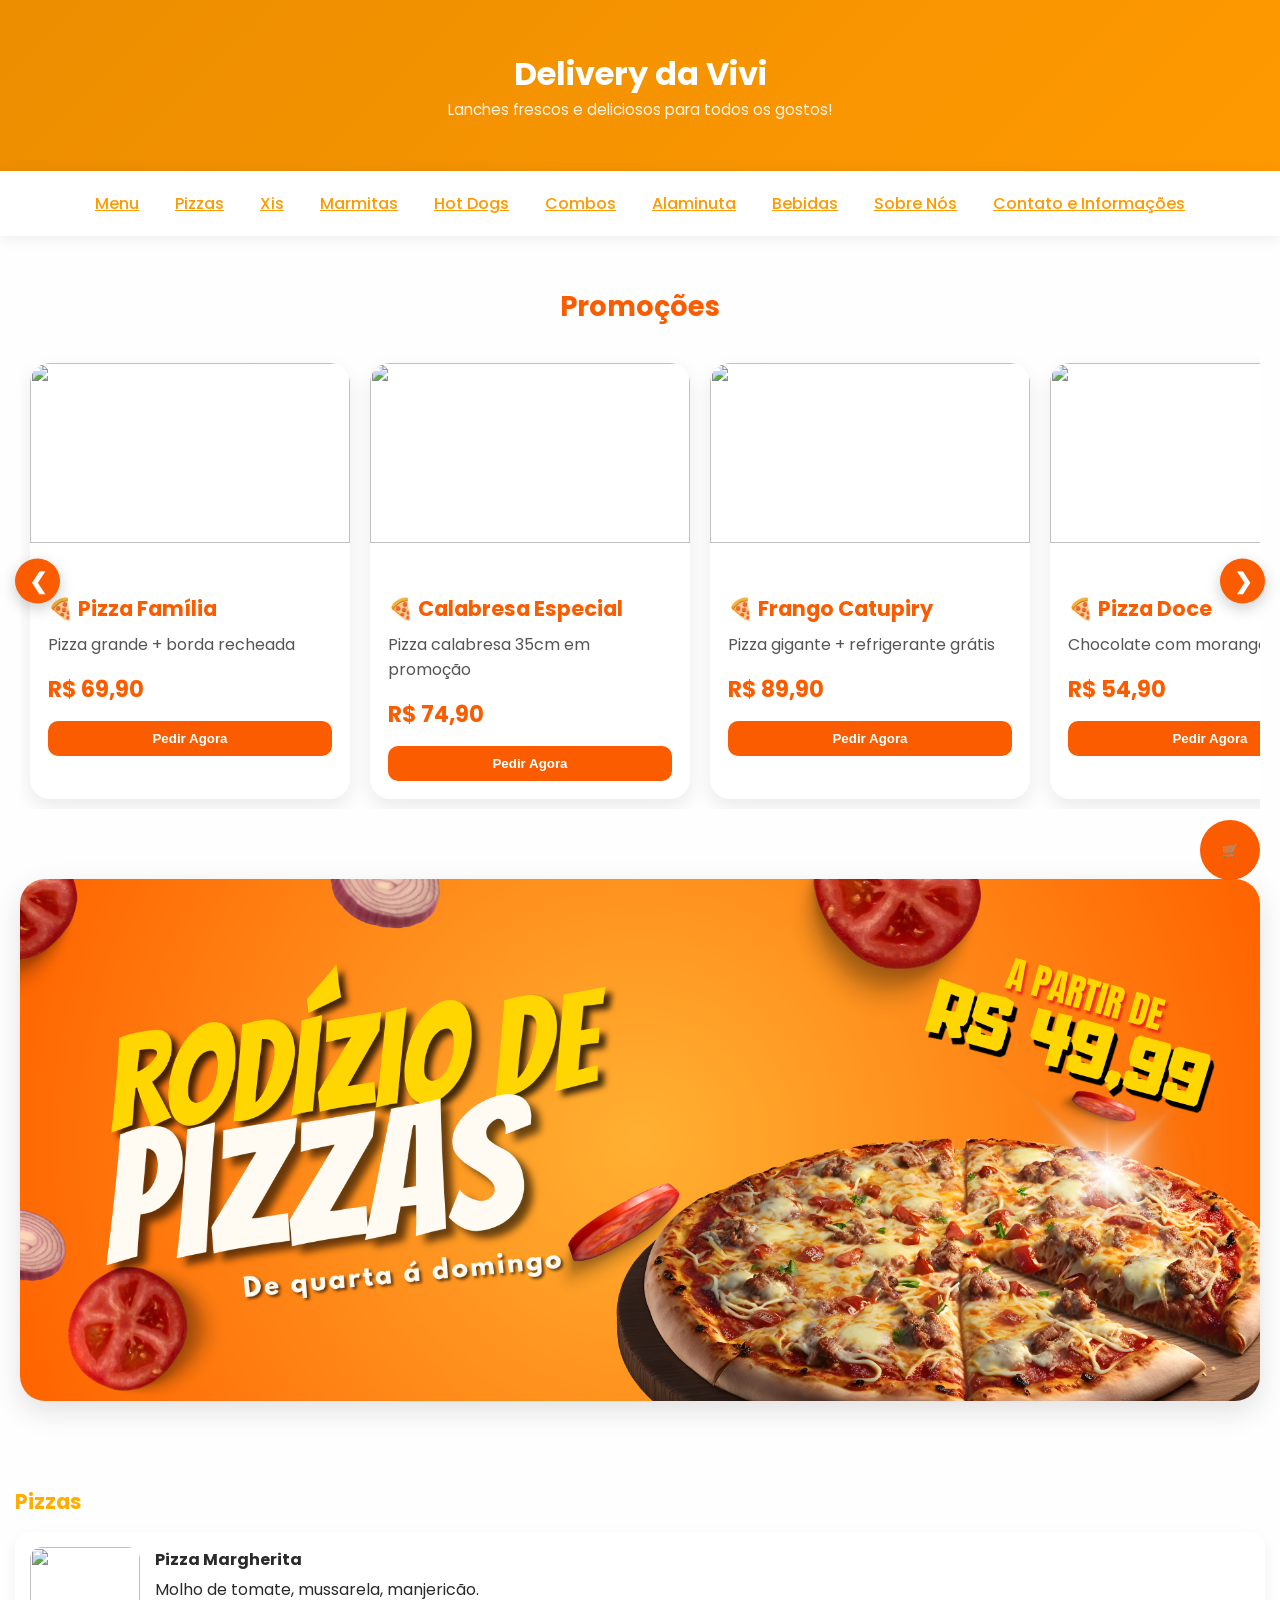
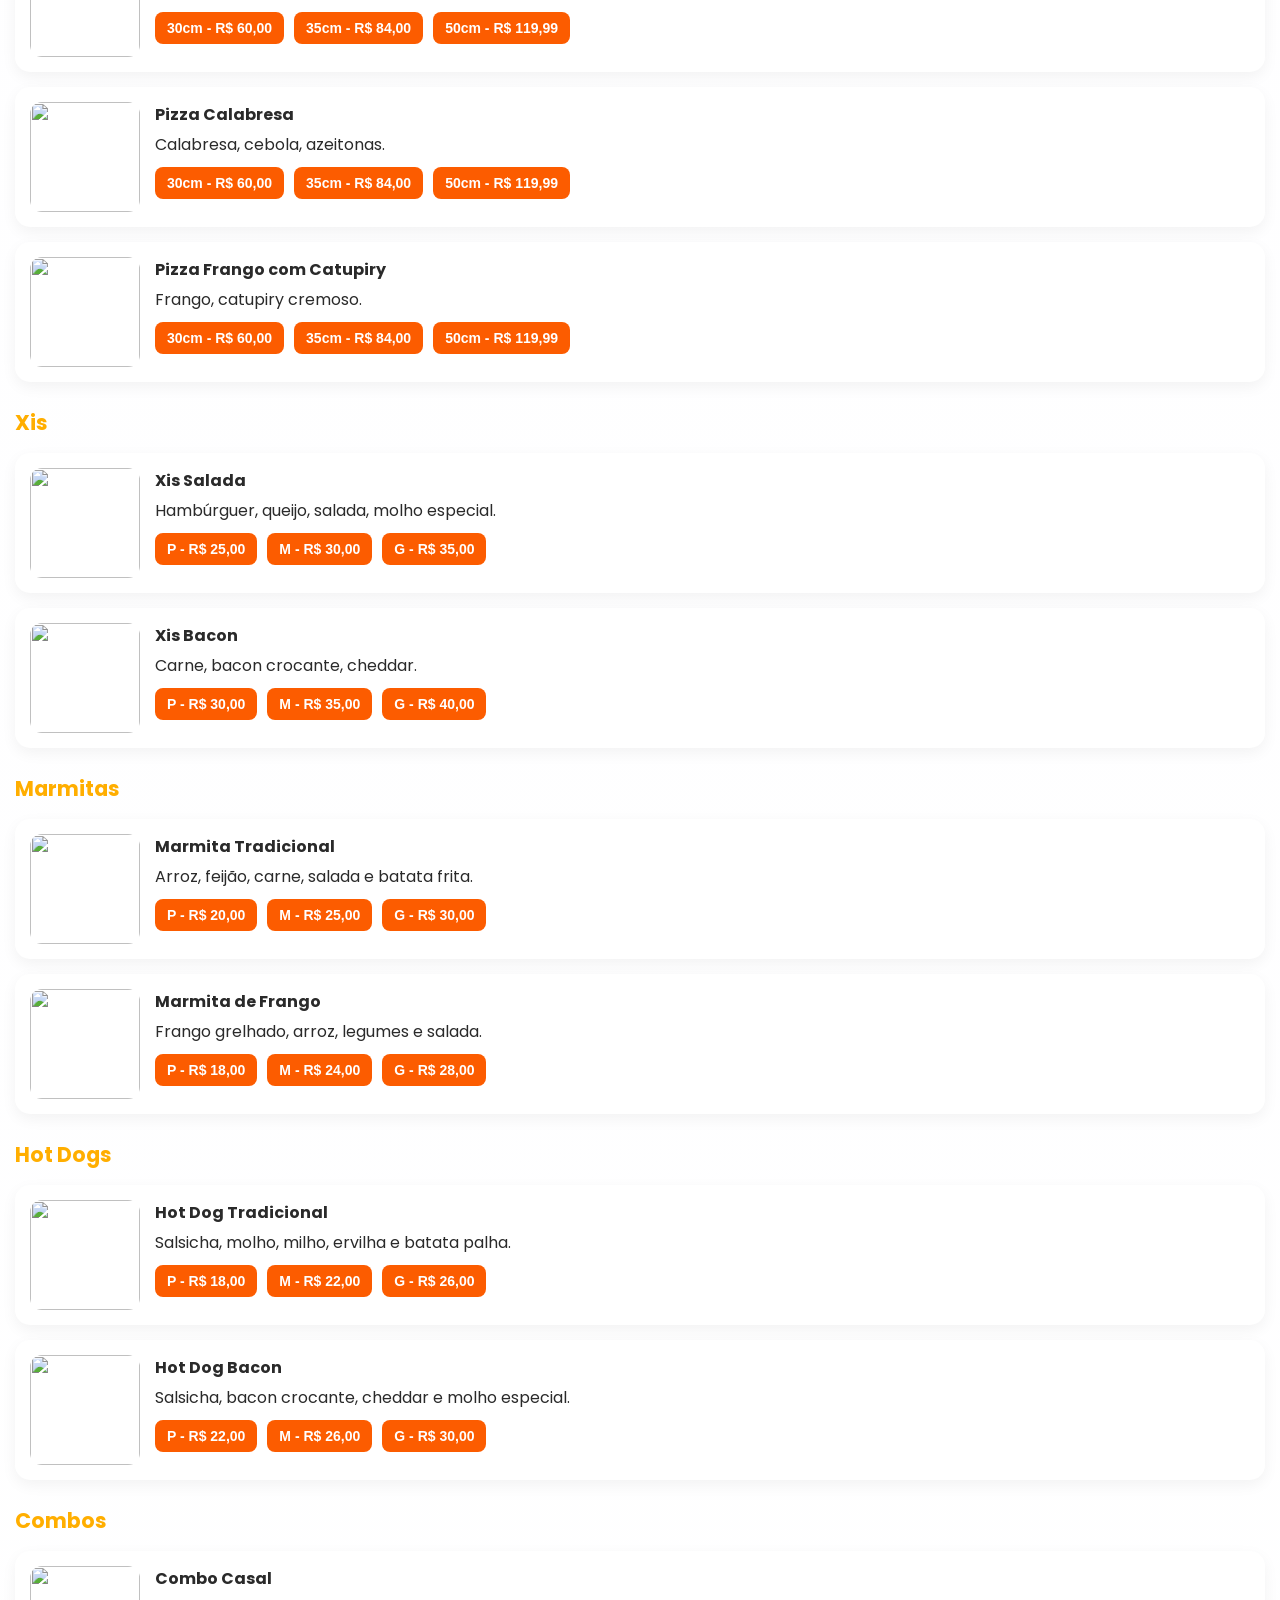
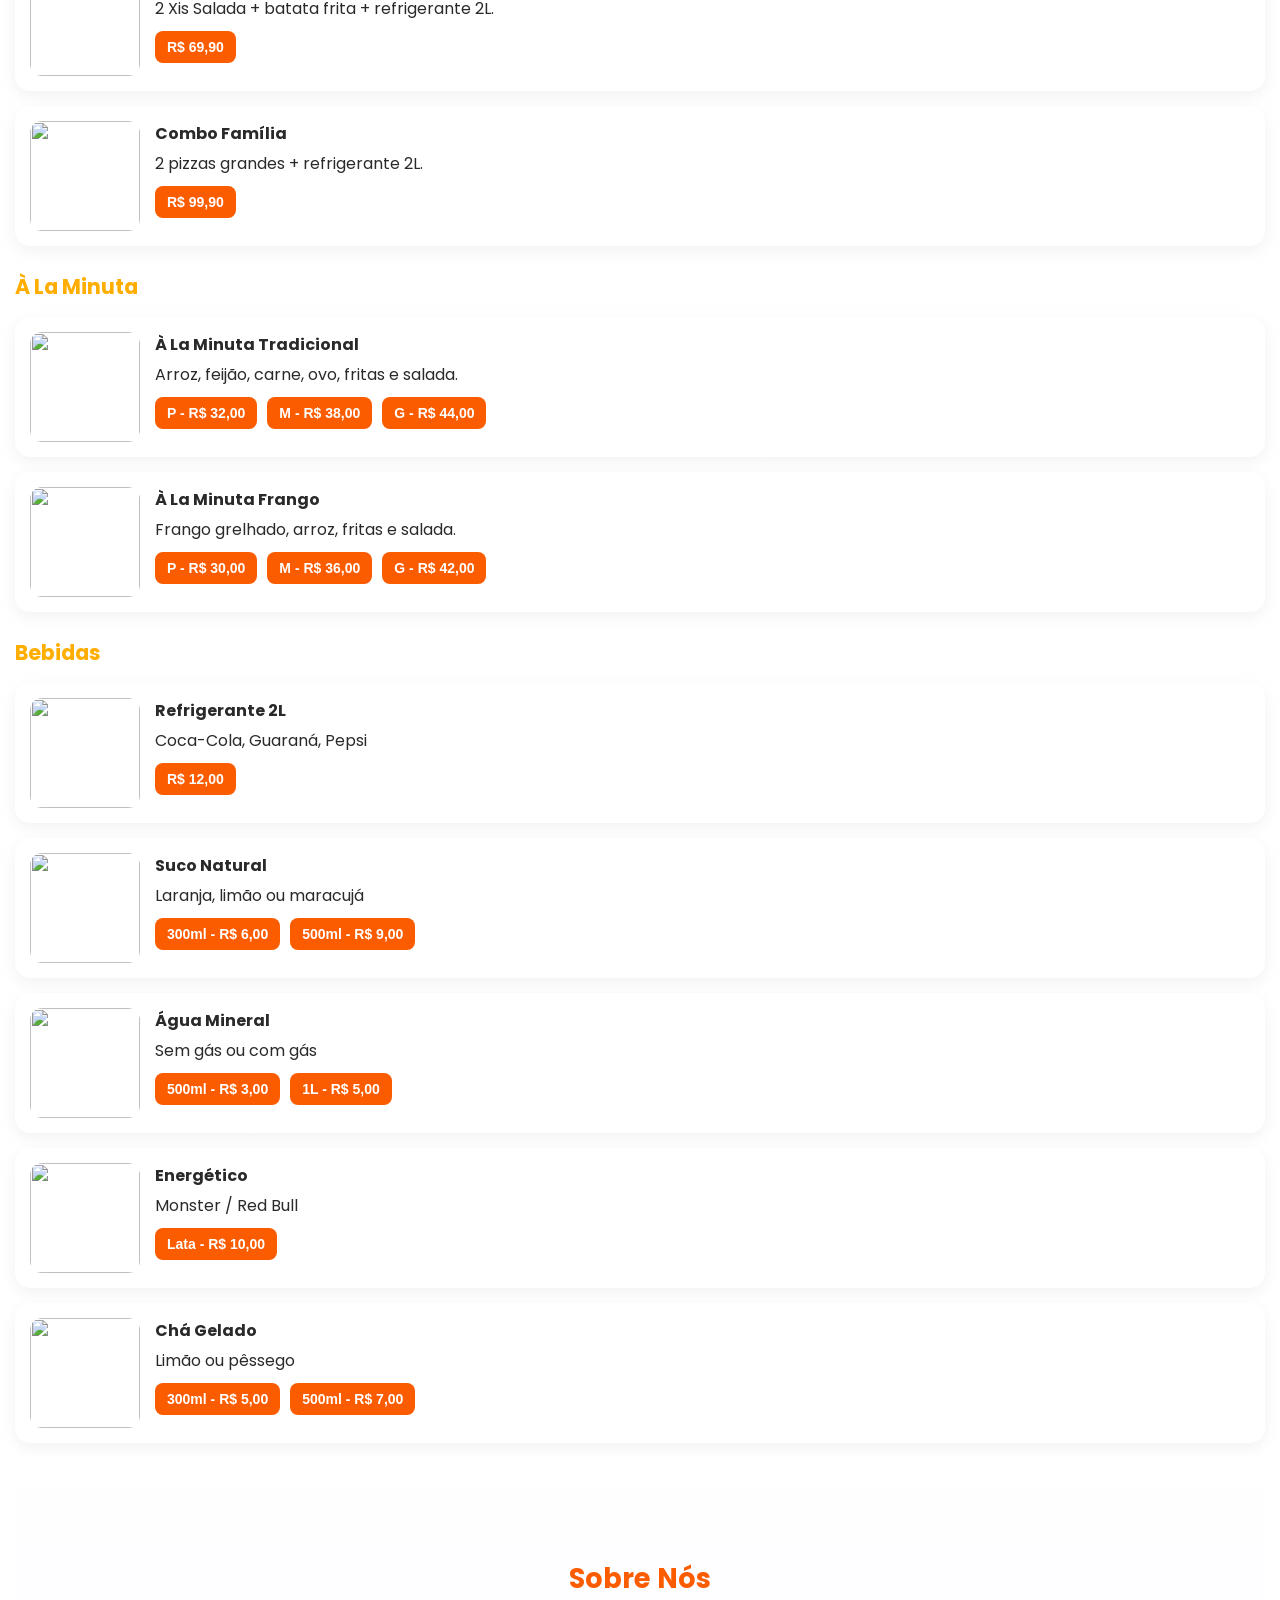
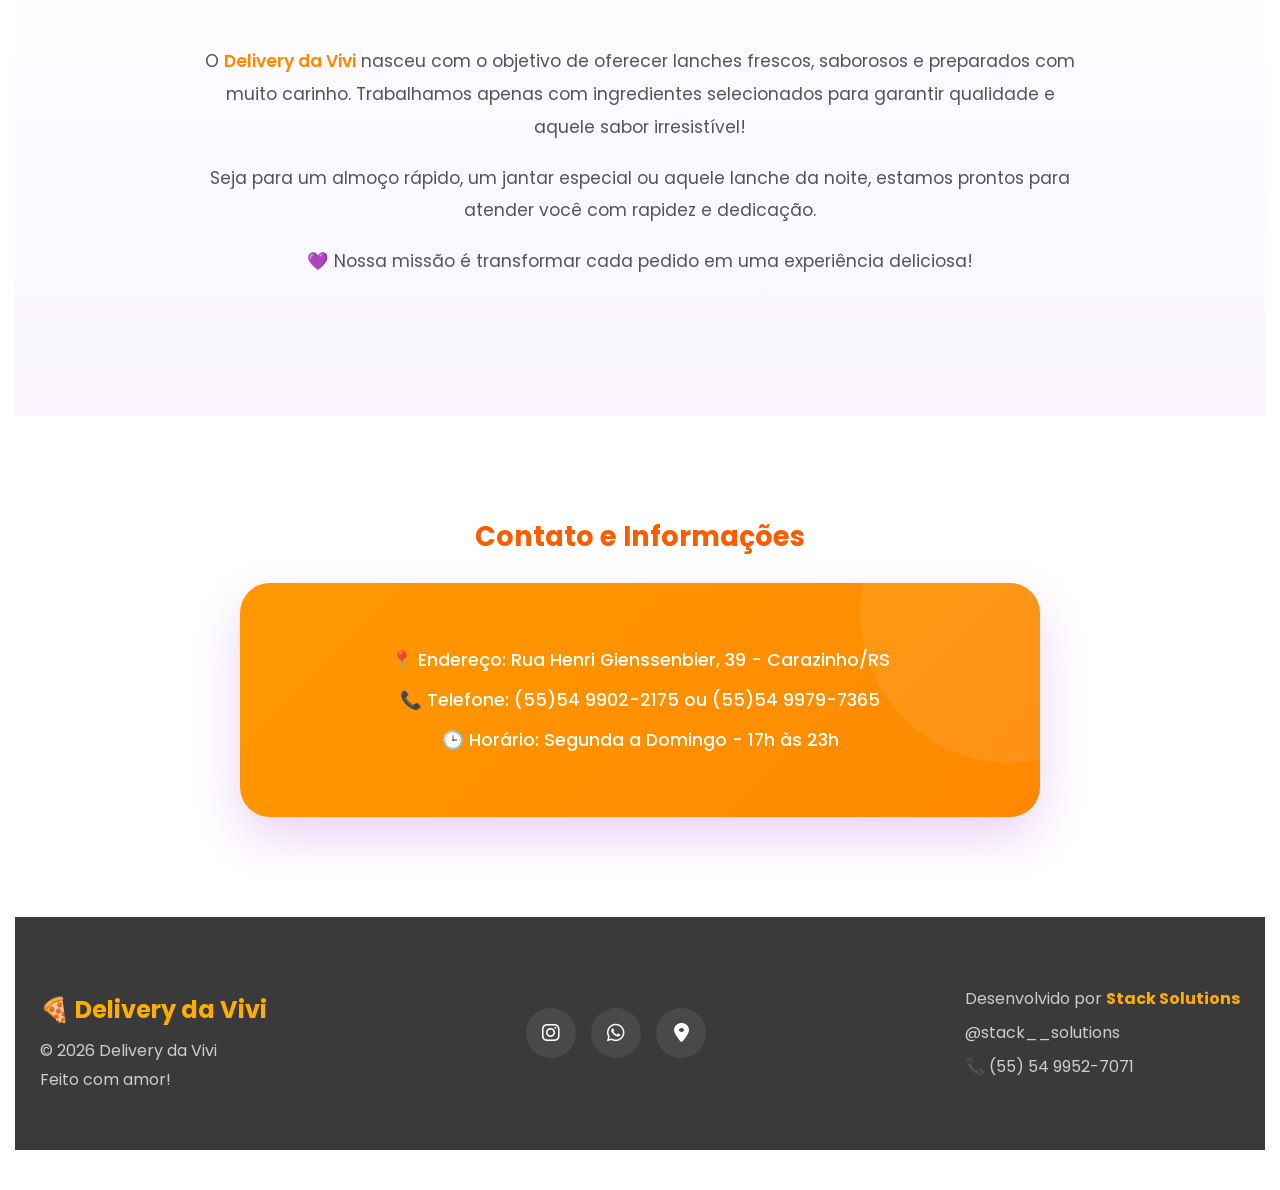
==== site clientes/index.html @ 4a105840 "primeira versao delivery" ====
<!DOCTYPE html>
<html lang="pt-BR">
<head>
    <meta charset="UTF-8">
    <meta name="viewport" content="width=device-width, initial-scale=1.0">
    <title>Delivery da Vivi - Lanches Saborosos</title>
    <link rel="stylesheet" href="style.css">
    
</head>
<body>
    <header>
        <h1>Delivery da Vivi</h1>
        <p>Lanches frescos e deliciosos para todos os gostos!</p>
    </header>
    
    <nav>
    <a href="#menu">Menu</a>
    <a href="#pizzas">Pizzas</a>
    <a href="#xis">Xis</a>
    <a href="#marmitas">Marmitas</a>
    <a href="#hotdogs">Hot Dogs</a>
    <a href="#combos">Combos</a>
    <a href="#alaminuta">Alaminuta</a>
    <a href="#bebidas">Bebidas</a>
    <a href="#sobre">Sobre Nós</a>
    <a href="#contato">Contato e Informações</a>
</nav>
    
    <button id="cart-toggle">🛒</button>

<div id="cart">
    
    <button id="close-cart" class="close-cart">✖</button>

    <h3>Carrinho</h3>

    <div id="cart-items"></div>

    <div id="cart-total">Total: R$ 0,00</div>

    <button id="checkout">Finalizar Pedido</button>

</div>
    
 







        <!-- =========================
     PROMOÇÕES
========================= -->

<section id="promocoes">

    <h2>Promoções</h2>

    <div class="promo-wrapper">

        <button class="promo-btn left" onclick="scrollPromo(-1)">
            ❮
        </button>

        <div class="promo-carousel" id="promo-carousel">

            <!-- 1 -->
            <div class="promo-card">

                <img src="https://images.unsplash.com/photo-1513104890138-7c749659a591?w=500">

                <div class="promo-info">

                    <h3>🍕 Pizza Família</h3>

                    <p>
                        Pizza grande + borda recheada
                    </p>

                    <span>R$ 69,90</span>

                    <button onclick="addToCart('Pizza Família Promo', 69.90)">
                        Pedir Agora
                    </button>

                </div>

            </div>

            <!-- 2 -->
            <div class="promo-card">

                <img src="https://images.unsplash.com/photo-1604382354936-07c5d9983bd3?w=500">

                <div class="promo-info">

                    <h3>🍕 Calabresa Especial</h3>

                    <p>
                        Pizza calabresa 35cm em promoção
                    </p>

                    <span>R$ 74,90</span>

                    <button onclick="addToCart('Calabresa Especial', 74.90)">
                        Pedir Agora
                    </button>

                </div>

            </div>

            <!-- 3 -->
            <div class="promo-card">

                <img src="https://images.unsplash.com/photo-1513104890138-7c749659a591?w=500">

                <div class="promo-info">

                    <h3>🍕 Frango Catupiry</h3>

                    <p>
                        Pizza gigante + refrigerante grátis
                    </p>

                    <span>R$ 89,90</span>

                    <button onclick="addToCart('Pizza Frango Promo', 89.90)">
                        Pedir Agora
                    </button>

                </div>

            </div>

            <!-- 4 -->
            <div class="promo-card">

                <img src="https://images.unsplash.com/photo-1594007654729-407eedc4be65?w=500">

                <div class="promo-info">

                    <h3>🍕 Pizza Doce</h3>

                    <p>
                        Chocolate com morango 30cm
                    </p>

                    <span>R$ 54,90</span>

                    <button onclick="addToCart('Pizza Doce Promo', 54.90)">
                        Pedir Agora
                    </button>

                </div>

            </div>

            <!-- 5 -->
            <div class="promo-card">

                <img src="https://images.unsplash.com/photo-1568901346375-23c9450c58cd?w=500">

                <div class="promo-info">

                    <h3>🍔 Xis Salada</h3>

                    <p>
                        Xis salada + batata frita
                    </p>

                    <span>R$ 34,90</span>

                    <button onclick="addToCart('Xis Salada Promo', 34.90)">
                        Pedir Agora
                    </button>

                </div>

            </div>

            <!-- 6 -->
            <div class="promo-card">

                <img src="https://images.unsplash.com/photo-1571091718767-18b5b1457add?w=500">

                <div class="promo-info">

                    <h3>🍔 Xis Bacon Duplo</h3>

                    <p>
                        Xis bacon + cheddar extra
                    </p>

                    <span>R$ 42,90</span>

                    <button onclick="addToCart('Xis Bacon Promo', 42.90)">
                        Pedir Agora
                    </button>

                </div>

            </div>

            <!-- 7 -->
            <div class="promo-card">

                <img src="https://images.unsplash.com/photo-1544025162-d76694265947?w=500">

                <div class="promo-info">

                    <h3>🍛 Marmita Tradicional</h3>

                    <p>
                        Marmita média + refrigerante
                    </p>

                    <span>R$ 29,90</span>

                    <button onclick="addToCart('Marmita Tradicional Promo', 29.90)">
                        Pedir Agora
                    </button>

                </div>

            </div>

            <!-- 8 -->
            <div class="promo-card">

                <img src="https://images.unsplash.com/photo-1504674900247-0877df9cc836?w=500">

                <div class="promo-info">

                    <h3>🍛 Marmita Premium</h3>

                    <p>
                        Frango grelhado + legumes
                    </p>

                    <span>R$ 34,90</span>

                    <button onclick="addToCart('Marmita Premium', 34.90)">
                        Pedir Agora
                    </button>

                </div>

            </div>

            <!-- 9 -->
            <div class="promo-card">

                <img src="https://images.unsplash.com/photo-1513104890138-7c749659a591?w=500">

                <div class="promo-info">

                    <h3>🔥 Combo Família</h3>

                    <p>
                        2 pizzas + refrigerante 2L
                    </p>

                    <span>R$ 99,90</span>

                    <button onclick="addToCart('Combo Família', 99.90)">
                        Pedir Agora
                    </button>

                </div>

            </div>

            <!-- 10 -->
            <div class="promo-card">

                <img src="https://images.unsplash.com/photo-1568901346375-23c9450c58cd?w=500">

                <div class="promo-info">

                    <h3>🔥 Combo Xis</h3>

                    <p>
                        2 Xis + fritas + refri
                    </p>

                    <span>R$ 59,90</span>

                    <button onclick="addToCart('Combo Xis', 59.90)">
                        Pedir Agora
                    </button>

                </div>

            </div>

        </div>

        <button class="promo-btn right" onclick="scrollPromo(1)">
            ❯
        </button>

    </div>

</section>

</section>
</section>
    <main>

                <!-- =========================
            BANNER RODÍZIO
        ========================= -->

        <section class="rodizio-banner">

            <img
                src="img/Delivery da.png"
                alt="Rodízio de Pizzas"
            >

        </section>





        <section id="menu">
            <h3 id="pizzas"> Pizzas</h3>

    <div class="menu-item">
        <img src="https://images.unsplash.com/photo-1513104890138-7c749659a591?w=120&h=120&fit=crop">

        <div>
            <h4>Pizza Margherita</h4>
            <p>Molho de tomate, mussarela, manjericão.</p>

            <div class="sizes">
                <button onclick="addToCart('Margherita 30cm', 60)">
                    30cm - R$ 60,00
                </button>

                <button onclick="addToCart('Margherita 35cm', 84)">
                    35cm - R$ 84,00
                </button>

                <button onclick="addToCart('Margherita 50cm', 119.99)">
                    50cm - R$ 119,99
                </button>
            </div>
        </div>
    </div>

    <div class="menu-item">
        <img src="https://images.unsplash.com/photo-1604382354936-07c5d9983bd3?w=120&h=120&fit=crop">

        <div>
            <h4>Pizza Calabresa</h4>
            <p>Calabresa, cebola, azeitonas.</p>

            <div class="sizes">
                <button onclick="addToCart('Calabresa 30cm', 60)">30cm - R$ 60,00</button>
                <button onclick="addToCart('Calabresa 35cm', 84)">35cm - R$ 84,00</button>
                <button onclick="addToCart('Calabresa 50cm', 119.99)">50cm - R$ 119,99</button>
            </div>
        </div>
    </div>

    <div class="menu-item">
        <img src="https://images.unsplash.com/photo-1513104890138-7c749659a591?w=120&h=120&fit=crop">

        <div>
            <h4>Pizza Frango com Catupiry</h4>
            <p>Frango, catupiry cremoso.</p>

            <div class="sizes">
                <button onclick="addToCart('Frango Catupiry 30cm', 60)">30cm - R$ 60,00</button>
                <button onclick="addToCart('Frango Catupiry 35cm', 84)">35cm - R$ 84,00</button>
                <button onclick="addToCart('Frango Catupiry 50cm', 119.99)">50cm - R$ 119,99</button>
            </div>
        </div>
    </div>







    <h3 id="xis"> Xis</h3>

<div class="menu-item">
    <img src="https://images.unsplash.com/photo-1568901346375-23c9450c58cd?w=120&h=120&fit=crop">

    <div>
        <h4>Xis Salada</h4>
        <p>Hambúrguer, queijo, salada, molho especial.</p>

        <div class="sizes">
            <button onclick="addToCart('Xis Salada P', 25)">P - R$ 25,00</button>
            <button onclick="addToCart('Xis Salada M', 30)">M - R$ 30,00</button>
            <button onclick="addToCart('Xis Salada G', 35)">G - R$ 35,00</button>
        </div>
    </div>
</div>

<div class="menu-item">
    <img src="https://images.unsplash.com/photo-1571091718767-18b5b1457add?w=120&h=120&fit=crop">

    <div>
        <h4>Xis Bacon</h4>
        <p>Carne, bacon crocante, cheddar.</p>

        <div class="sizes">
            <button onclick="addToCart('Xis Bacon P', 30)">P - R$ 30,00</button>
            <button onclick="addToCart('Xis Bacon M', 35)">M - R$ 35,00</button>
            <button onclick="addToCart('Xis Bacon G', 40)">G - R$ 40,00</button>
        </div>
    </div>
</div>







<h3 id="marmitas"> Marmitas</h3>

<div class="menu-item">
    <img src="https://images.unsplash.com/photo-1544025162-d76694265947?w=120&h=120&fit=crop">

    <div>
        <h4>Marmita Tradicional</h4>
        <p>Arroz, feijão, carne, salada e batata frita.</p>

        <div class="sizes">
            <button onclick="addToCart('Marmita Tradicional P', 20)">P - R$ 20,00</button>
            <button onclick="addToCart('Marmita Tradicional M', 25)">M - R$ 25,00</button>
            <button onclick="addToCart('Marmita Tradicional G', 30)">G - R$ 30,00</button>
        </div>
    </div>
</div>

<div class="menu-item">
    <img src="https://images.unsplash.com/photo-1504674900247-0877df9cc836?w=120&h=120&fit=crop">

    <div>
        <h4>Marmita de Frango</h4>
        <p>Frango grelhado, arroz, legumes e salada.</p>

        <div class="sizes">
            <button onclick="addToCart('Marmita Frango P', 18)">P - R$ 18,00</button>
            <button onclick="addToCart('Marmita Frango M', 24)">M - R$ 24,00</button>
            <button onclick="addToCart('Marmita Frango G', 28)">G - R$ 28,00</button>
        </div>
    </div>
</div>

<!-- =========================
     HOT DOGS
========================= -->

<h3 id="hotdogs"> Hot Dogs</h3>

<div class="menu-item">

    <img src="https://images.unsplash.com/photo-1612392062798-2b7b3d3f51f3?w=120&h=120&fit=crop">

    <div>

        <h4>Hot Dog Tradicional</h4>

        <p>
            Salsicha, molho, milho, ervilha e batata palha.
        </p>

        <div class="sizes">

            <button onclick="addToCart('Hot Dog Tradicional P', 18)">
                P - R$ 18,00
            </button>

            <button onclick="addToCart('Hot Dog Tradicional M', 22)">
                M - R$ 22,00
            </button>

            <button onclick="addToCart('Hot Dog Tradicional G', 26)">
                G - R$ 26,00
            </button>

        </div>

    </div>

</div>

<div class="menu-item">

    <img src="https://images.unsplash.com/photo-1550317138-10000687a72b?w=120&h=120&fit=crop">

    <div>

        <h4>Hot Dog Bacon</h4>

        <p>
            Salsicha, bacon crocante, cheddar e molho especial.
        </p>

        <div class="sizes">

            <button onclick="addToCart('Hot Dog Bacon P', 22)">
                P - R$ 22,00
            </button>

            <button onclick="addToCart('Hot Dog Bacon M', 26)">
                M - R$ 26,00
            </button>

            <button onclick="addToCart('Hot Dog Bacon G', 30)">
                G - R$ 30,00
            </button>

        </div>

    </div>

</div>


<!-- =========================
     COMBOS
========================= -->

<h3 id="combos"> Combos</h3>

<div class="menu-item">

    <img src="https://images.unsplash.com/photo-1568901346375-23c9450c58cd?w=120&h=120&fit=crop">

    <div>

        <h4>Combo Casal</h4>

        <p>
            2 Xis Salada + batata frita + refrigerante 2L.
        </p>

        <div class="sizes">

            <button onclick="addToCart('Combo Casal', 69.90)">
                R$ 69,90
            </button>

        </div>

    </div>

</div>

<div class="menu-item">

    <img src="https://images.unsplash.com/photo-1513104890138-7c749659a591?w=120&h=120&fit=crop">

    <div>

        <h4>Combo Família</h4>

        <p>
            2 pizzas grandes + refrigerante 2L.
        </p>

        <div class="sizes">

            <button onclick="addToCart('Combo Família', 99.90)">
                R$ 99,90
            </button>

        </div>

    </div>

</div>


<!-- =========================
     A LA MINUTA
========================= -->

<h3 id="alaminuta"> À La Minuta</h3>

<div class="menu-item">

    <img src="https://images.unsplash.com/photo-1544025162-d76694265947?w=120&h=120&fit=crop">

    <div>

        <h4>À La Minuta Tradicional</h4>

        <p>
            Arroz, feijão, carne, ovo, fritas e salada.
        </p>

        <div class="sizes">

            <button onclick="addToCart('À La Minuta P', 32)">
                P - R$ 32,00
            </button>

            <button onclick="addToCart('À La Minuta M', 38)">
                M - R$ 38,00
            </button>

            <button onclick="addToCart('À La Minuta G', 44)">
                G - R$ 44,00
            </button>

        </div>

    </div>

</div>

<div class="menu-item">

    <img src="https://images.unsplash.com/photo-1504674900247-0877df9cc836?w=120&h=120&fit=crop">

    <div>

        <h4>À La Minuta Frango</h4>

        <p>
            Frango grelhado, arroz, fritas e salada.
        </p>

        <div class="sizes">

            <button onclick="addToCart('À La Minuta Frango P', 30)">
                P - R$ 30,00
            </button>

            <button onclick="addToCart('À La Minuta Frango M', 36)">
                M - R$ 36,00
            </button>

            <button onclick="addToCart('À La Minuta Frango G', 42)">
                G - R$ 42,00
            </button>

        </div>

    </div>

</div>

<h3 id="bebidas"> Bebidas</h3>

<div class="menu-item">
    <img src="https://images.unsplash.com/photo-1509042239860-f550ce710b93?w=120&h=120&fit=crop">

    <div>
        <h4>Refrigerante 2L</h4>
        <p>Coca-Cola, Guaraná, Pepsi</p>

        <div class="sizes">
            <button onclick="addToCart('Refrigerante 2L', 12)">
                R$ 12,00
            </button>
        </div>
    </div>
</div>

<div class="menu-item">
    <img src="https://images.unsplash.com/photo-1581006852262-e4307cf6283a?w=120&h=120&fit=crop">

    <div>
        <h4>Suco Natural</h4>
        <p>Laranja, limão ou maracujá</p>

        <div class="sizes">
            <button onclick="addToCart('Suco Natural 300ml', 6)">
                300ml - R$ 6,00
            </button>

            <button onclick="addToCart('Suco Natural 500ml', 9)">
                500ml - R$ 9,00
            </button>
        </div>
    </div>
</div>

<div class="menu-item">
    <img src="https://images.unsplash.com/photo-1622483767028-3f66f32aef97?w=120&h=120&fit=crop">

    <div>
        <h4>Água Mineral</h4>
        <p>Sem gás ou com gás</p>

        <div class="sizes">
            <button onclick="addToCart('Água 500ml', 3)">
                500ml - R$ 3,00
            </button>

            <button onclick="addToCart('Água 1L', 5)">
                1L - R$ 5,00
            </button>
        </div>
    </div>
</div>

<div class="menu-item">
    <img src="https://images.unsplash.com/photo-1551024709-8f23befc6f87?w=120&h=120&fit=crop">

    <div>
        <h4>Energético</h4>
        <p>Monster / Red Bull</p>

        <div class="sizes">
            <button onclick="addToCart('Energético lata', 10)">
                Lata - R$ 10,00
            </button>
        </div>
    </div>
</div>

<div class="menu-item">
    <img src="https://images.unsplash.com/photo-1600271886742-f049cd451bba?w=120&h=120&fit=crop">

    <div>
        <h4>Chá Gelado</h4>
        <p>Limão ou pêssego</p>

        <div class="sizes">
            <button onclick="addToCart('Chá Gelado 300ml', 5)">
                300ml - R$ 5,00
            </button>

            <button onclick="addToCart('Chá Gelado 500ml', 7)">
                500ml - R$ 7,00
            </button>
        </div>
    </div>
</div>




























































            <section id="sobre">
        <h2>Sobre Nós</h2>
        <div class="sobre-container">
            <p>
                O <strong>Delivery da Vivi</strong> nasceu com o objetivo de oferecer
                lanches frescos, saborosos e preparados com muito carinho.
                Trabalhamos apenas com ingredientes selecionados para garantir
                qualidade e aquele sabor irresistível!
            </p>

            <p>
                Seja para um almoço rápido, um jantar especial ou aquele lanche da noite,
                estamos prontos para atender você com rapidez e dedicação.
            </p>

            <p>
                💜 Nossa missão é transformar cada pedido em uma experiência deliciosa!
            </p>
        </div>
    </section>
 

<section id="contato">
    <h2>Contato e Informações</h2>

    <div class="contato-container">
        <p>📍 Endereço: Rua Henri Gienssenbier, 39 - Carazinho/RS</p>
        <p>📞 Telefone: (55)54 9902-2175 ou (55)54 9979-7365</p>
        <p>🕒 Horário: Segunda a Domingo - 17h às 23h</p>

        
    </div>
</section>


            
        <!-- CHECKOUT -->
<div id="checkout-modal" style="display:none; position:fixed; inset:0; background:rgba(0,0,0,0.6); justify-content:center; align-items:center;">

    <div style="background:white; padding:20px; width:400px; border-radius:10px;">

        <h3>Finalizar Pedido</h3>

        <!-- ETAPA 1 -->
        <div class="step" id="step-1">

            <h4>Dados Pessoais</h4>

            <label>Nome completo:</label>
            <input type="text" id="nome-completo" style="width:100%; margin-bottom:10px;">

            

            <label>Telefone / WhatsApp:</label>
            <input type="tel" id="telefone" style="width:100%; margin-bottom:10px;">

            

            <button onclick="nextStep(1)">Avançar</button>
        </div>

        <!-- ETAPA 2 -->
        <div class="step" id="step-2" style="display:none;">

            <h4>Entrega</h4>

            <label>Forma de Entrega:</label>
            <select id="delivery-type" style="width:100%; margin-bottom:10px;">
                <option value="retirada">Retirada no local</option>
                <option value="entrega">Entrega</option>
            </select>

            <label>Endereço:</label>
            <input type="text" id="endereco" style="width:100%; margin-bottom:10px;">

            <label>Complemento:</label>
            <input type="text" id="complemento" style="width:100%; margin-bottom:10px;">

            <button onclick="prevStep(2)">Voltar</button>
            <button onclick="nextStep(2)">Avançar</button>
        </div>

        <!-- ETAPA 3 -->
        <div class="step" id="step-3" style="display:none;">

            <h4>Observações</h4>

            <textarea id="observacoes" style="width:100%; height:80px;"></textarea>

            <br><br>

            <button onclick="prevStep(3)">Voltar</button>
            <button onclick="nextStep(3)">Avançar</button>
        </div>

        <!-- ETAPA 4 -->
        <div class="step" id="step-4" style="display:none;">

            <h4>Forma de Pagamento</h4>

            <select id="payment-method" style="width:100%; margin-bottom:15px;">
                <option value="pix">Pix</option>
                <option value="dinheiro">Dinheiro</option>
                <option value="cartao">Cartão</option>
            </select>
            <div id="troco-box" style="display:none;">
    <input id="troco" placeholder="Precisa de troco para quanto?">
</div>

            <button onclick="prevStep(4)">Voltar</button>
            <button onclick="sendToWhatsApp()">Finalizar Pedido</button>
        </div>

        <br>
        <button onclick="closeCheckout()">Cancelar</button>

    </div>
</div>
<div id="toast" class="toast"></div>
</body>

<script type="module">

/* =========================
   FIREBASE
========================= */

import { initializeApp } from "https://www.gstatic.com/firebasejs/10.12.2/firebase-app.js";

import {
    getFirestore,
    collection,
    addDoc
} from "https://www.gstatic.com/firebasejs/10.12.2/firebase-firestore.js";

const firebaseConfig = {
    apiKey: "AIzaSy...",
    authDomain: "delivery-da-vivi.firebaseapp.com",
    projectId: "delivery-da-vivi"
};

const app = initializeApp(firebaseConfig);
const db = getFirestore(app);


/* =========================
   ESCOLHER WHATS AUTOMÁTICO
========================= */

// PEGA O ?loja= DA URL

const params = new URLSearchParams(window.location.search);

const loja = params.get("loja");

// VIVI PADRÃO

let numero = "555499022175";

// SE FOR LINK DO NAIRO

if(loja === "nairo"){
    numero = "555499797365";
}


/* =========================
   VARIÁVEIS
========================= */

let cart = [];

const FRETE = 6;


//teste menagem de teste
window.showToast = function(message){

    const toast = document.getElementById("toast");

    toast.innerText = message;

    toast.classList.add("show");

    clearTimeout(toast.timeout);

    toast.timeout = setTimeout(() => {

        toast.classList.remove("show");

    }, 2000);
};
/* =========================
   CARRINHO
========================= */


window.addToCart = function(name, price){

    const item = cart.find(i => i.name === name);

    if(item){
        item.quantity++;
    } else {
        cart.push({
            name,
            price,
            quantity: 1
        });
    }

    updateCart();

    showToast(` ${name} adicionado ao carrinho`);
};

function updateCart(){

    const div = document.getElementById("cart-items");

    div.innerHTML = "";

    let total = 0;

    cart.forEach((i, idx) => {

        total += i.price * i.quantity;

        div.innerHTML += `
        <div>

            <strong>${i.name}</strong><br>

            ${i.quantity}x R$ ${i.price.toFixed(2)}

            <br>

            <button onclick="changeQty(${idx}, 1)">
                +
            </button>

            <button onclick="changeQty(${idx}, -1)">
                -
            </button>

        </div>

        <hr>
        `;
    });

    document.getElementById("cart-total").innerText =
        "Total: R$ " + total.toFixed(2);
}


/* =========================
   ALTERAR QUANTIDADE
========================= */

window.changeQty = function(i, v){

    cart[i].quantity += v;

    if(cart[i].quantity <= 0){
        cart.splice(i, 1);
    }

    updateCart();
};


/* =========================
   ABRIR/CLOSE CARRINHO
========================= */

document.getElementById("cart-toggle").onclick = () => {

    document.getElementById("cart")
        .classList.toggle("show");
};

document.getElementById("checkout").onclick = () => {

    if(cart.length === 0){

        return alert("Seu carrinho está vazio 💜");
    }

    document.getElementById("checkout-modal")
        .style.display = "flex";
};

window.closeCheckout = function(){

    document.getElementById("checkout-modal")
        .style.display = "none";
};


/* =========================
   FECHAR CARRINHO (BOTÃO ✖)
========================= */

const closeBtn = document.getElementById("close-cart");

if (closeBtn) {
    closeBtn.onclick = () => {
        document.getElementById("cart").classList.remove("show");
    };
}

/* =========================
   STEPS
========================= */

window.nextStep = function(step){

    document.getElementById("step-" + step)
        .style.display = "none";

    document.getElementById("step-" + (step + 1))
        .style.display = "block";
};

window.prevStep = function(step){

    document.getElementById("step-" + step)
        .style.display = "none";

    document.getElementById("step-" + (step - 1))
        .style.display = "block";
};


/* =========================
   TROCO
========================= */

document.getElementById("payment-method")
.addEventListener("change", function(){

    const box = document.getElementById("troco-box");

    if(this.value === "dinheiro"){

        box.style.display = "block";

    } else {

        box.style.display = "none";
    }
});


/* =========================
   FINALIZAR PEDIDO
========================= */

window.sendToWhatsApp = async function(){

    /* =========================
       PEGAR DADOS
    ========================= */

    const nome =
        document.getElementById("nome-completo").value;

    const telefone =
        document.getElementById("telefone").value;

    const delivery =
        document.getElementById("delivery-type").value;

    const endereco =
        document.getElementById("endereco").value;

    const complemento =
        document.getElementById("complemento").value;

    const obs =
        document.getElementById("observacoes").value;

    const pagamento =
        document.getElementById("payment-method").value;

    const troco =
        document.getElementById("troco").value;


    /* =========================
       VALIDAÇÃO
    ========================= */

    if(!nome){
    return alert("💜 Preencha seu nome!");
}


    /* =========================
       TOTAL
    ========================= */

    let subtotal = cart.reduce((s, i) => {

        return s + i.price * i.quantity;

    }, 0);

    let total =
        subtotal +
        (delivery === "entrega" ? FRETE : 0);


    /* =========================
       SALVAR NO FIREBASE
    ========================= */

    await addDoc(collection(db, "pedidos"), {

        loja: loja || "vivi",

        nome,
        telefone,

        itens: cart,

        subtotal,

        frete:
            delivery === "entrega"
            ? FRETE
            : 0,

        total,

        entrega: delivery,

        endereco,

        complemento,

        observacoes: obs,

        pagamento,

        troco:
            pagamento === "dinheiro"
            ? troco
            : null,

        status: "Novo",

        arquivado: false,

        data: new Date()
    });

    /* =========================
   TOAST MENSAGEM
========================= */

function showToast(message){

    const toast = document.getElementById("toast");

    toast.innerText = message;

    toast.classList.add("show");

    clearTimeout(toast.timeout);

    toast.timeout = setTimeout(() => {

        toast.classList.remove("show");

    }, 2000);
}

    /* =========================
       MENSAGEM WHATS
    ========================= */

    let msg = `💜 DELIVERY DA VIVI 💜\n`;

    msg += `✨ Seu pedido está sendo preparado com carinho!\n\n`;

    msg += `👤 ${nome}\n`;

    msg += `📞 ${telefone}\n`;


    msg += `🍔 PEDIDO:\n`;

    cart.forEach(i => {

        msg += `• ${i.quantity}x ${i.name}`;

        msg += ` - R$ ${(i.price * i.quantity).toFixed(2)}\n`;
    });

    msg += `\n💰 Subtotal: R$ ${subtotal.toFixed(2)}\n`;

    if(delivery === "entrega"){

        msg += `🚚 Frete: R$ ${FRETE.toFixed(2)}\n`;

        msg += `📍 Endereço: ${endereco}\n`;

        msg += `🏠 Complemento: ${complemento}\n`;
    }

    if(obs){

        msg += `📝 Observações: ${obs}\n`;
    }

    msg += `💳 Pagamento: ${pagamento}\n`;

    if(pagamento === "dinheiro" && troco){

        msg += `💵 Troco para: R$ ${troco}\n`;
    }

    msg += `\n💜 TOTAL: R$ ${total.toFixed(2)}\n`;

    msg += `✨ Obrigado por escolher a Vivi!`;


    /* =========================
       ABRIR WHATS
    ========================= */

    window.open(
        `https://wa.me/${numero}?text=${encodeURIComponent(msg)}`,
        "_blank"
    );


    /* =========================
       LIMPAR CARRINHO
    ========================= */

    cart = [];

    updateCart();

    closeCheckout();
};


/* =========================
   CARROSSEL PROMOÇÕES
========================= */

window.scrollPromo = function(direction){

    const carousel =
        document.getElementById("promo-carousel");

    carousel.scrollBy({

        left: direction * 340,

        behavior: "smooth"
    });
};


/* =========================
   DRAG COM MOUSE / DEDO
========================= */

const slider =
    document.getElementById("promo-carousel");

let isDown = false;

let startX;

let scrollLeft;

slider.addEventListener("mousedown", (e) => {

    isDown = true;

    startX =
        e.pageX - slider.offsetLeft;

    scrollLeft =
        slider.scrollLeft;
});

slider.addEventListener("mouseleave", () => {

    isDown = false;
});

slider.addEventListener("mouseup", () => {

    isDown = false;
});

slider.addEventListener("mousemove", (e) => {

    if(!isDown) return;

    e.preventDefault();

    const x =
        e.pageX - slider.offsetLeft;

    const walk =
        (x - startX) * 1.5;

    slider.scrollLeft =
        scrollLeft - walk;
});

</script>

<!-- FONT AWESOME -->
<link
rel="stylesheet"
href="https://cdnjs.cloudflare.com/ajax/libs/font-awesome/6.5.2/css/all.min.css"
/>

<footer>

    <div class="footer-container">

        <div class="footer-brand">

            <h3>🍕 Delivery da Vivi</h3>

            <p>
                © 2026 Delivery da Vivi
                <br>
                Feito com amor!
            </p>

        </div>


        <div class="footer-social">

        <!-- Instagram -->
        <a
            href="https://instagram.com/deliverydavivi12"
            target="_blank"
        >
            <i class="fab fa-instagram"></i>
        </a>

        <!-- WhatsApp -->
        <a
            href="https://wa.me/555499022175"
            target="_blank"
        >
            <i class="fab fa-whatsapp"></i>
        </a>


        <!-- Localização -->
        <a
            href="https://maps.google.com/?q=Rua+Henri+Gienssenbier+39+Carazinho+RS"
            target="_blank"
        >
            <i class="fas fa-location-dot"></i>
        </a>

    </div>


        <div class="footer-dev">

            <p>
                Desenvolvido por
                <strong>Stack Solutions</strong>
            </p>

            <p>
                @stack__solutions
            </p>

            <p>
                📞 (55) 54 9952-7071
            </p>

        </div>

    </div>

</footer>


<div id="toast" class="toast"></div>
</body>
</html>
---- site clientes/style.css ----
@import url('https://fonts.googleapis.com/css2?family=Poppins:wght@300;400;500;600;700&display=swap');

*{
    margin:0;
    padding:0;
    box-sizing:border-box;
    scroll-behavior:smooth;
}

body{
    font-family:'Poppins', sans-serif;
    background: linear-gradient(180deg, #fefeff, #ffffff);
    color:#2a2a2a;
    overflow-x:hidden;
}

/* =========================
   HEADER
========================= */

header{
    background: linear-gradient(135deg, #ec8e00, #ff9900);
    padding:50px 20px;
    text-align:center;
    color:white;
}

header h1{ font-size:2.5rem; }
header p{ opacity:.9; }

/* =========================
   NAV (CORRIGIDO - NÃO SOBREPÕE MAIS)
========================= */

nav{
    display:flex;
    justify-content:center;
    flex-wrap:wrap;
    gap:15px;
    background:#fff;
    padding:12px;
    position:sticky;
    top:0;
    z-index:999;
    box-shadow:0 2px 15px rgba(0,0,0,.08);
}

nav{

    display:flex;

    gap:12px;

    flex-wrap:wrap;
}
nav a{
    color:#ff9900;
    font-weight:500;
    padding:8px 12px;
    border-radius:8px;
    transition:.3s;
}

/* evita sobreposição em âncoras */
section {
    scroll-margin-top: 90px;
    padding:40px 15px;
}

/* =========================
   MENU TITLE
========================= */

section h2{
    text-align:center;
    margin-bottom:25px;
    color:#fc5c00;
}

section h3{
    margin:25px 0 15px;
    color:#ffae00;
}

/* =========================
   CARDS (CORRIGIDO MOBILE + NÃO CORTA)
========================= */

.menu-item{
    display:flex;
    gap:15px;
    align-items:flex-start;
    background:#fff;
    padding:15px;
    border-radius:15px;
    margin-bottom:15px;
    box-shadow:0 5px 15px rgba(0,0,0,.05);
}

.menu-item img{
    width:110px;
    height:110px;
    object-fit:cover;
    border-radius:12px;
    flex-shrink:0;
}

.menu-item h4{
    margin-bottom:5px;
}





    /* CARRINHO */
    #cart{
        width:100%;
        max-width:100%;
    }

    /* HEADER */
    header h1{
        font-size:2rem;
    }

    header p{
        font-size:.95rem;
    }

    /* TÍTULOS */
    section h2{
        font-size:1.7rem;
    }

    section h3{
        font-size:1.3rem;
    }

    /* FOOTER */
    footer{
        text-align:left;
        padding:25px 15px;
    }

/* BOTÕES TAMANHOS (ARRUMADO PRA NÃO GRUDAR) */
.sizes{
    display:flex;
    flex-wrap:wrap;
    gap:10px;
    margin-top:10px;
}

.sizes button{
    padding:8px 12px;
    font-size:14px;
    border-radius:8px;
    width:auto;
}


@media (max-width: 768px){

    /* card retangular centralizado */
    .menu-item{
        flex-direction: row;
        align-items: center;

        width: 92%;
        max-width: 420px;

        margin: 12px auto;

        padding: 12px;

        border-radius: 14px;
    }

    /* imagem menor pra não ocupar tudo */
    .menu-item img{
        width: 80px;
        height: 80px;
        border-radius: 10px;
    }

    /* texto ajustado */
    .menu-item h4{
        font-size: 15px;
    }

    .menu-item p{
        font-size: 12px;
    }

    /* botões mais compactos */
    .sizes{
        gap: 6px;
    }

    .sizes button{
        font-size: 12px;
        padding: 6px 8px;
    }
}







/* =========================
   BOTÕES GERAIS
========================= */

button{
    border:none;
    background:#fc5c00;
    color:#fff;
    padding:10px 14px;
    border-radius:10px;
    cursor:pointer;
    font-weight:600;
}

#cart-toggle{
    position:fixed;
    bottom:20px;
    right:20px;
    width:60px;
    height:60px;
    border-radius:50%;
    z-index:1000;
}

#cart{
    position:fixed;
    top:0;
    right:-100%;
    width:320px;
    height:100vh;
    background:#fff;
    padding:20px;
    transition:.35s;
    z-index:1001;
    overflow-y:auto;
}

#cart.show{
    right:0;
}


.toast{
    position: fixed;
    bottom: 100px;
    right: 20px;

    background: #fc5c00;
    color: white;

    padding: 12px 18px;
    border-radius: 12px;

    font-weight: 600;
    box-shadow: 0 10px 25px rgba(0,0,0,.2);

    opacity: 0;
    transform: translateY(20px);
    transition: .3s ease;

    z-index: 99999;
    pointer-events: none;
}

.toast.show{
    opacity: 1;
    transform: translateY(0);
}


/* =========================
   CHECKOUT
========================= */

#checkout-modal{
    position:fixed;
    inset:0;
    display:none;
    justify-content:center;
    align-items:center;
    background:rgba(0,0,0,.6);
    z-index:9999;
}

#checkout-modal > div{
    background:#fff;
    width:95%;
    max-width:420px;
    padding:20px;
    border-radius:15px;
}




/* =========================
   PROMOÇÕES
========================= */

#promocoes{
    padding:50px 20px;
    overflow:hidden;
}

.promo-wrapper{
    position:relative;
}

.promo-carousel{
    display:flex;
    gap:20px;

    overflow-x:auto;

    scroll-behavior:smooth;

    padding:10px;

    scrollbar-width:none;
}

.promo-carousel::-webkit-scrollbar{
    display:none;
}

/* CARD */
.promo-card{
    min-width:320px;
    max-width:320px;

    background:#fff;

    border-radius:20px;

    overflow:hidden;

    box-shadow:0 8px 20px rgba(0,0,0,.08);

    flex-shrink:0;

    transition:.3s;
}

.promo-card:hover{
    transform:translateY(-5px);
}

.promo-card img{
    width:100%;
    height:180px;
    object-fit:cover;
}

.promo-info{
    padding:18px;
}

.promo-info h3{
    color:#fc5c00;
    margin-bottom:8px;
}

.promo-info p{
    color:#555;
    margin-bottom:15px;
}

.promo-info span{
    display:block;

    font-size:1.4rem;

    font-weight:bold;

    color:#fc5c00;

    margin-bottom:15px;
}

.promo-info button{
    width:100%;
}

/* BOTÕES */
.promo-btn{
    position:absolute;

    top:50%;

    transform:translateY(-50%);

    width:45px;
    height:45px;

    border-radius:50%;

    border:none;

    background:#fc5c00;

    color:white;

    font-size:22px;

    cursor:pointer;

    z-index:10;

    box-shadow:0 5px 15px rgba(0,0,0,.2);
}

.promo-btn.left{
    left:-5px;
}

.promo-btn.right{
    right:-5px;
}

/* MOBILE */
@media(max-width:768px){

    .promo-card{
        min-width:260px;
        max-width:260px;
    }

    .promo-card img{
        height:150px;
    }

    .promo-btn{
        display:none;
    }
}





/* =========================
   SOBRE
========================= */

#sobre{

    padding:100px 20px;

    background:
    linear-gradient(
        180deg,
        #ffffff 0%,
        #faf5ff 100%
    );
}

.sobre-container{

    max-width:900px;

    margin:auto;

    padding:20px 10px;

    text-align:center;
}

.sobre-container h2{

    font-size:2.5rem;

    color:#f1cc85;

    margin-bottom:30px;

    font-weight:700;
}

.sobre-container p{

    font-size:1.08rem;

    color:#555;

    line-height:1.9;

    margin-bottom:18px;

    font-weight:400;
}

.sobre-container strong{

    color:#ff8800;

    font-weight:600;
}


/* =========================
   CONTATO
========================= */

#contato{

    padding:100px 20px;

    background:#ffffff;
}

.contato-container{

    max-width:800px;

    margin:auto;

    padding:50px 30px;

    text-align:center;

    background:
    linear-gradient(
        135deg,
        #ff9900,
        #ff8800
    );

    color:white;

    border-radius:30px;

    box-shadow:
    0 20px 50px rgba(146,1,204,.18);

    position:relative;

    overflow:hidden;
}

.contato-container::before{

    content:"";

    position:absolute;

    width:300px;
    height:300px;

    background:rgba(255,255,255,.08);

    border-radius:50%;

    top:-120px;
    right:-120px;
}

.contato-container h2{

    font-size:2.3rem;

    margin-bottom:25px;

    font-weight:700;

    position:relative;
}

.contato-container p{

    font-size:1.1rem;

    margin:14px 0;

    font-weight:500;

    position:relative;
}

.contato-container a{

    color:white;

    text-decoration:none;

    transition:.2s;
}

.contato-container a:hover{

    opacity:.8;
}


footer{

    background:#3a3a3a;

    padding:50px 20px;

    color:white;
}

.footer-container{

    max-width:1200px;

    margin:auto;

    display:flex;

    justify-content:space-between;

    align-items:center;

    gap:30px;

    flex-wrap:wrap;
}

.footer-brand h3{

    font-size:1.5rem;

    margin-bottom:10px;
}

.footer-brand p,
.footer-dev p{

    color:rgba(255,255,255,.75);

    line-height:1.8;
}

.footer-dev strong{

    color:#ffae00;
}

.footer-social{

    display:flex;

    gap:15px;
}

.footer-social a{

    width:50px;
    height:50px;

    display:flex;

    align-items:center;
    justify-content:center;

    border-radius:50%;

    background:rgba(255,255,255,.08);

    color:white;

    font-size:20px;

    text-decoration:none;

    transition:.25s;
}

.footer-social a:hover{

    transform:translateY(-5px);

    background:#ff9100;

    box-shadow:0 10px 25px rgba(2, 2, 2, 0.35);
}

@media(max-width:768px){

    .footer-container{

        flex-direction:column;

        text-align:center;
    }

    .footer-social{

        justify-content:center;
    }
}


/* =========================
   BANNER RODÍZIO
========================= */

.rodizio-banner{
    padding:20px;
}

.rodizio-banner img{
    width:100%;

    height:auto;

    border-radius:25px;

    display:block;

    box-shadow:0 10px 30px rgba(0,0,0,.12);
}

/* MOBILE */
@media(max-width:768px){

    .rodizio-banner{
        padding:12px;
    }

    .rodizio-banner img{
        border-radius:18px;
    }
}








.toast{
    position: fixed;
    bottom: 20px;
    right: 20px;
    background: #111;
    color: white;
    padding: 14px 18px;
    border-radius: 12px;
    opacity: 0;
    transform: translateY(20px);
    transition: 0.3s;
    z-index: 9999;
}

.toast.show{
    opacity: 1;
    transform: translateY(0);
}


footer p{
    margin: 5px 0;
}
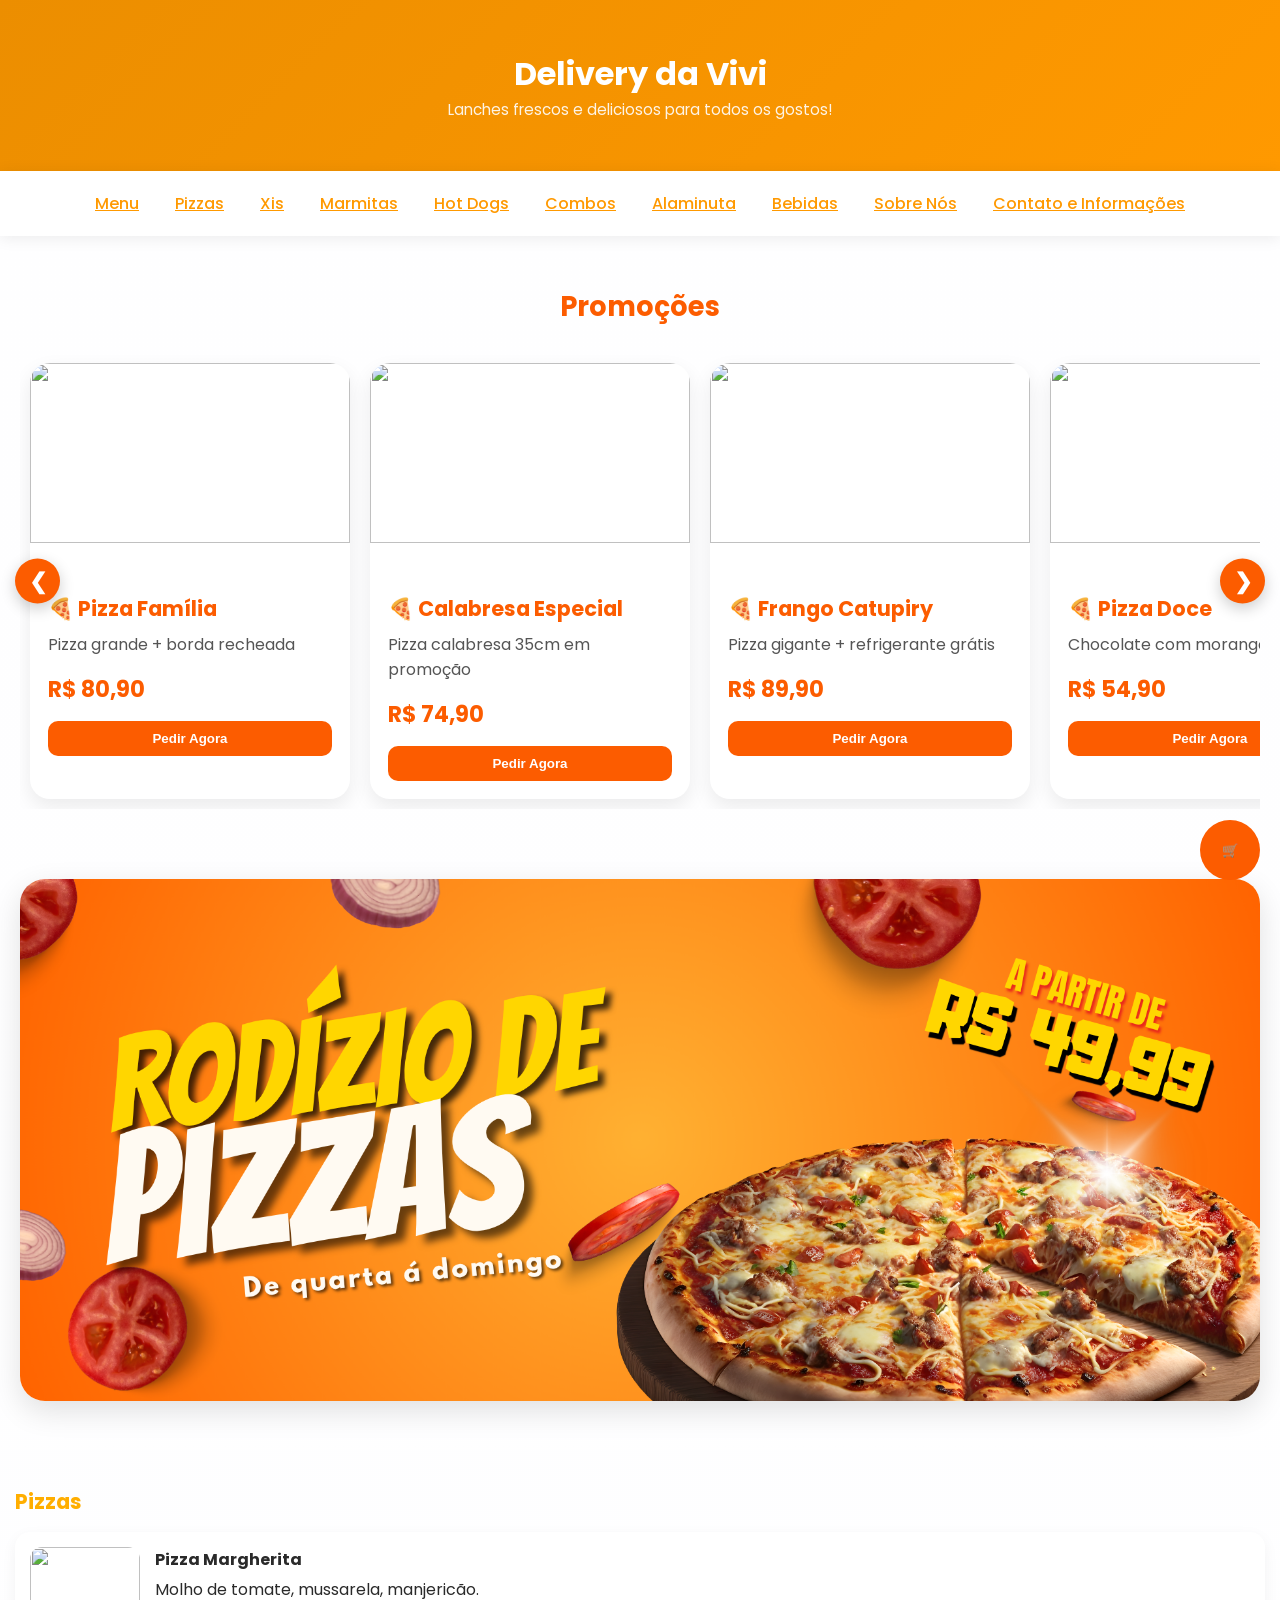
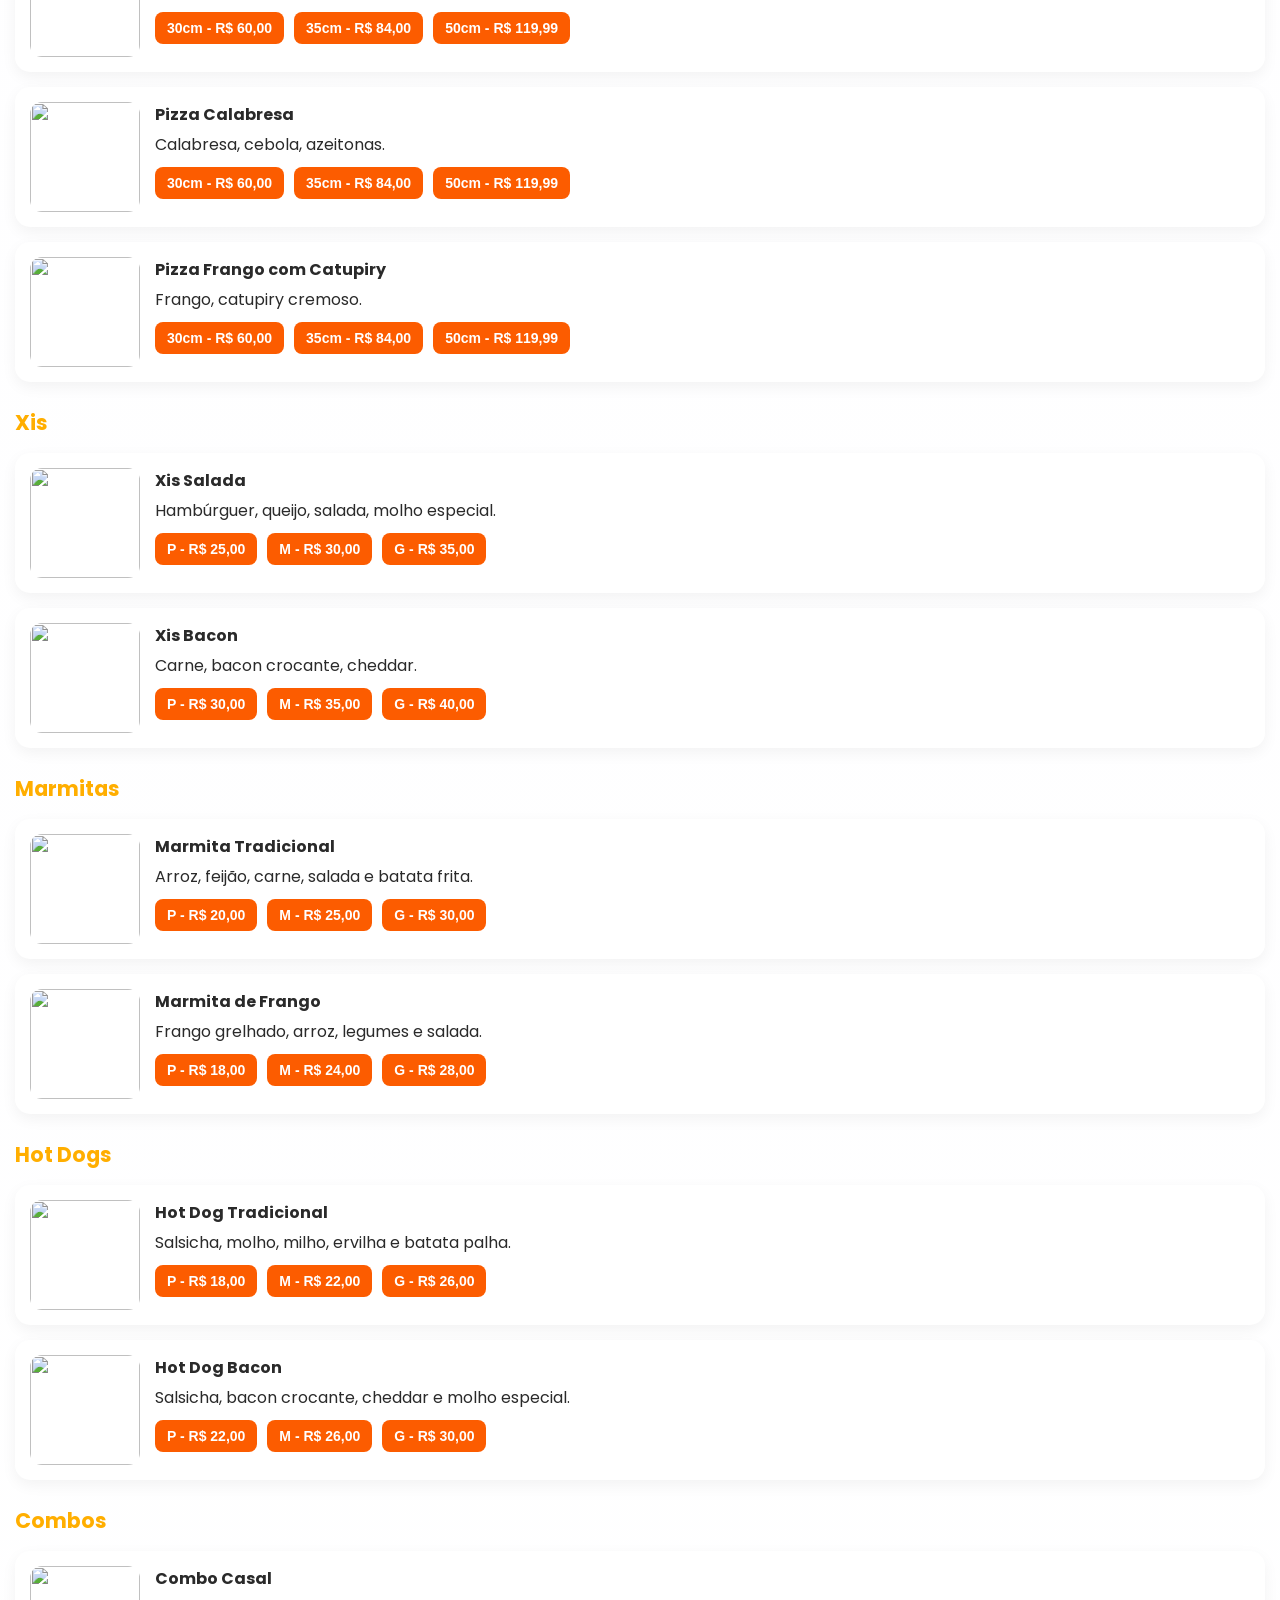
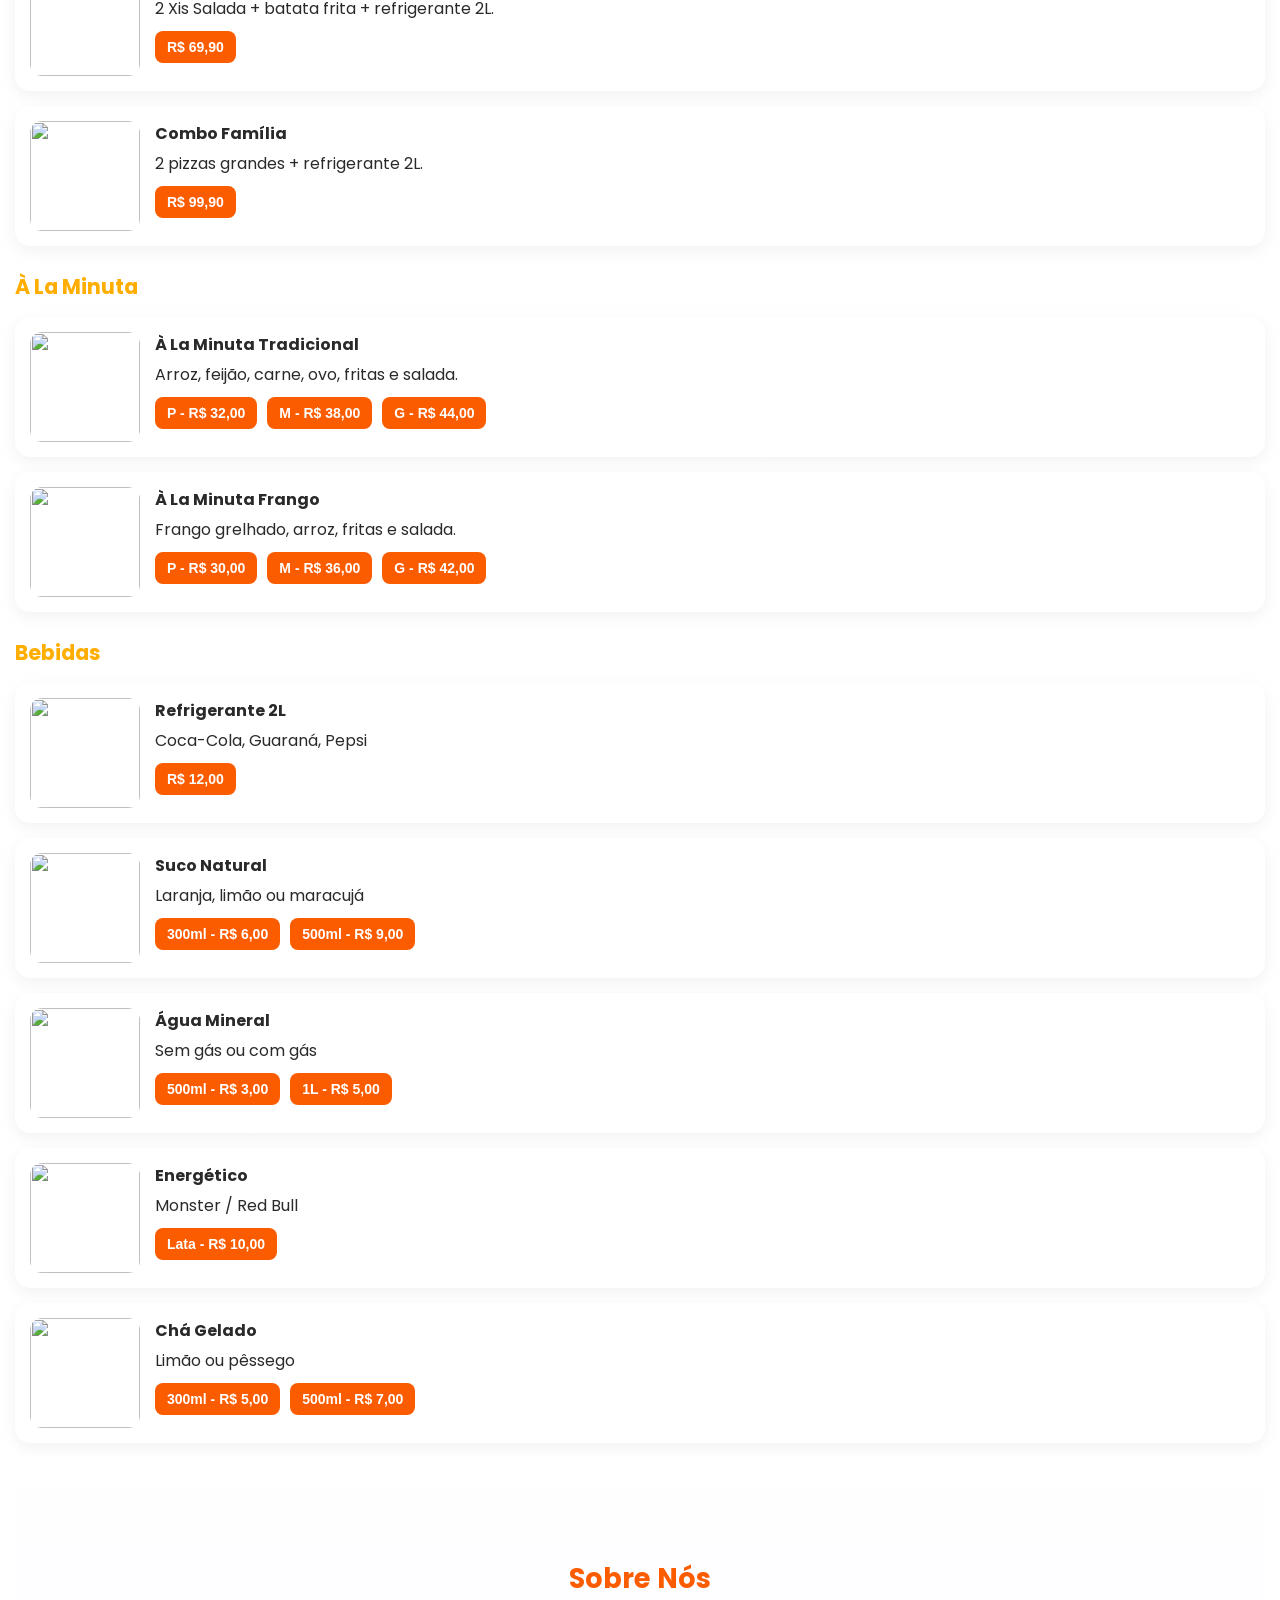
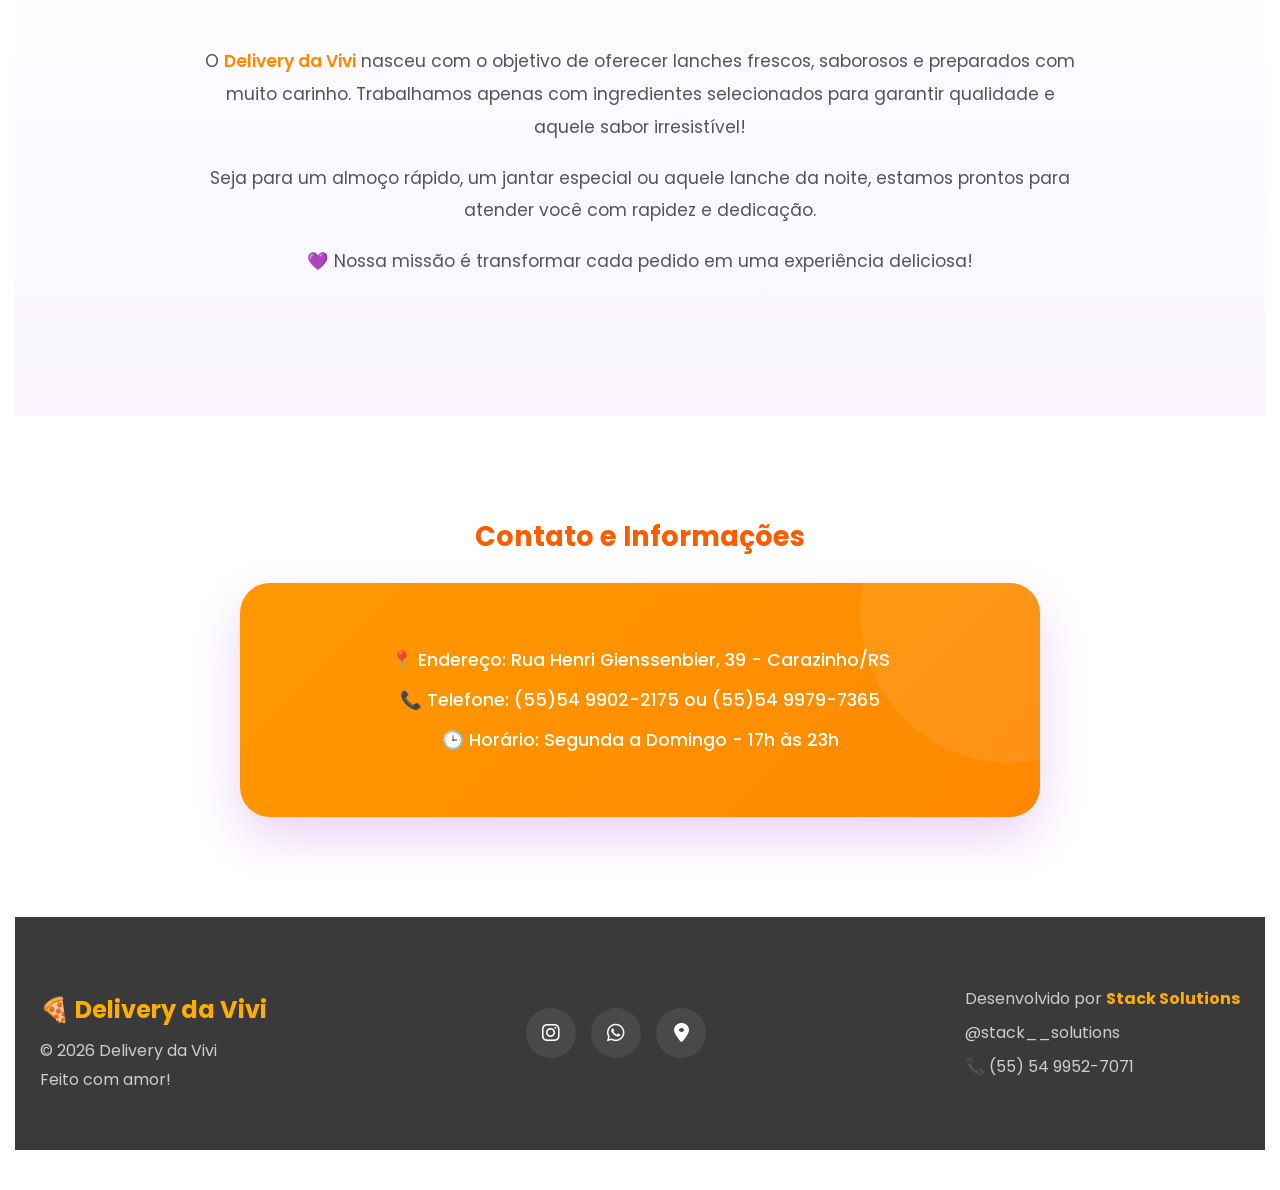
==== commit 42f595a7: "preco pizza promo" ====
--- a/site clientes/index.html
+++ b/site clientes/index.html
@@ -79,9 +79,9 @@
                         Pizza grande + borda recheada
                     </p>
 
-                    <span>R$ 69,90</span>
-
-                    <button onclick="addToCart('Pizza Família Promo', 69.90)">
+                    <span>R$ 80,90</span>
+
+                    <button onclick="addToCart('Pizza Família Promo', 80.90)">
                         Pedir Agora
                     </button>
 
@@ -317,7 +317,7 @@
         <section class="rodizio-banner">
 
             <img
-                src="img/Delivery da.png"
+                src="img/rodizio.png"
                 alt="Rodízio de Pizzas"
             >
 
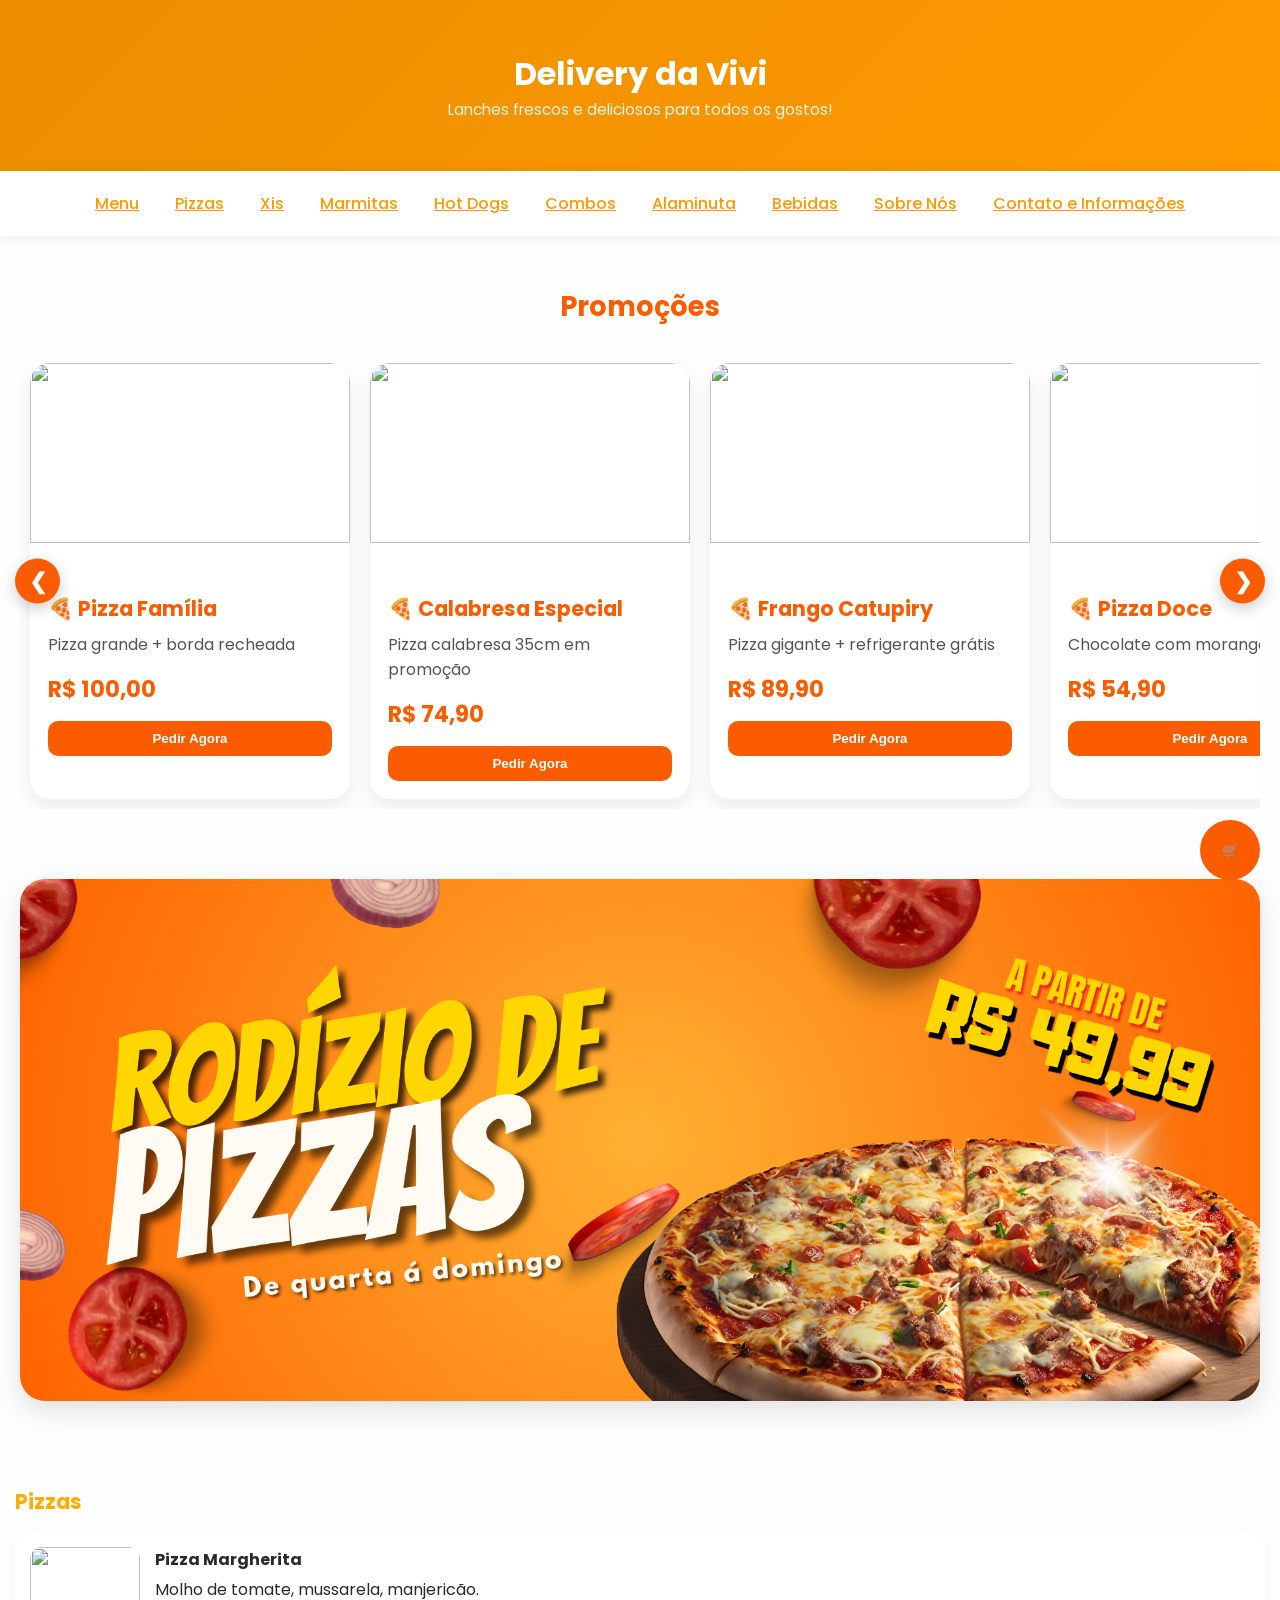
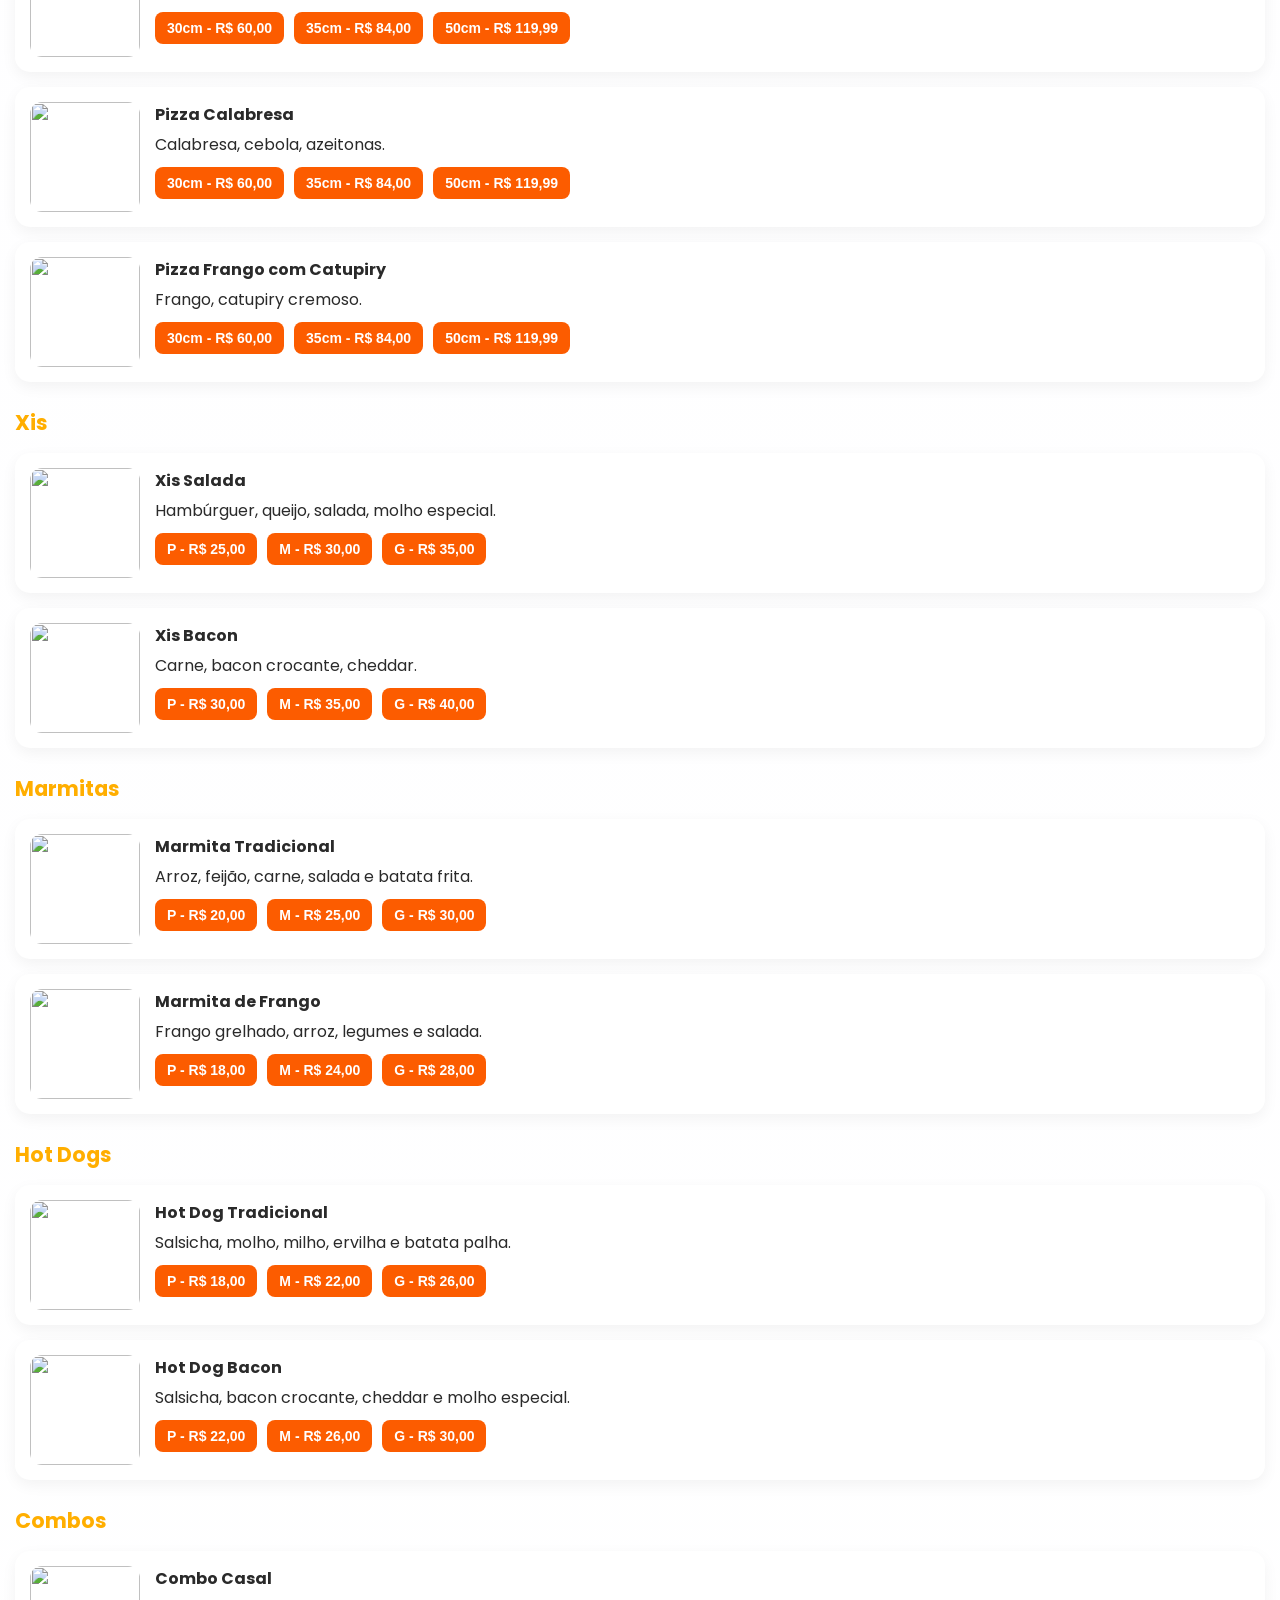
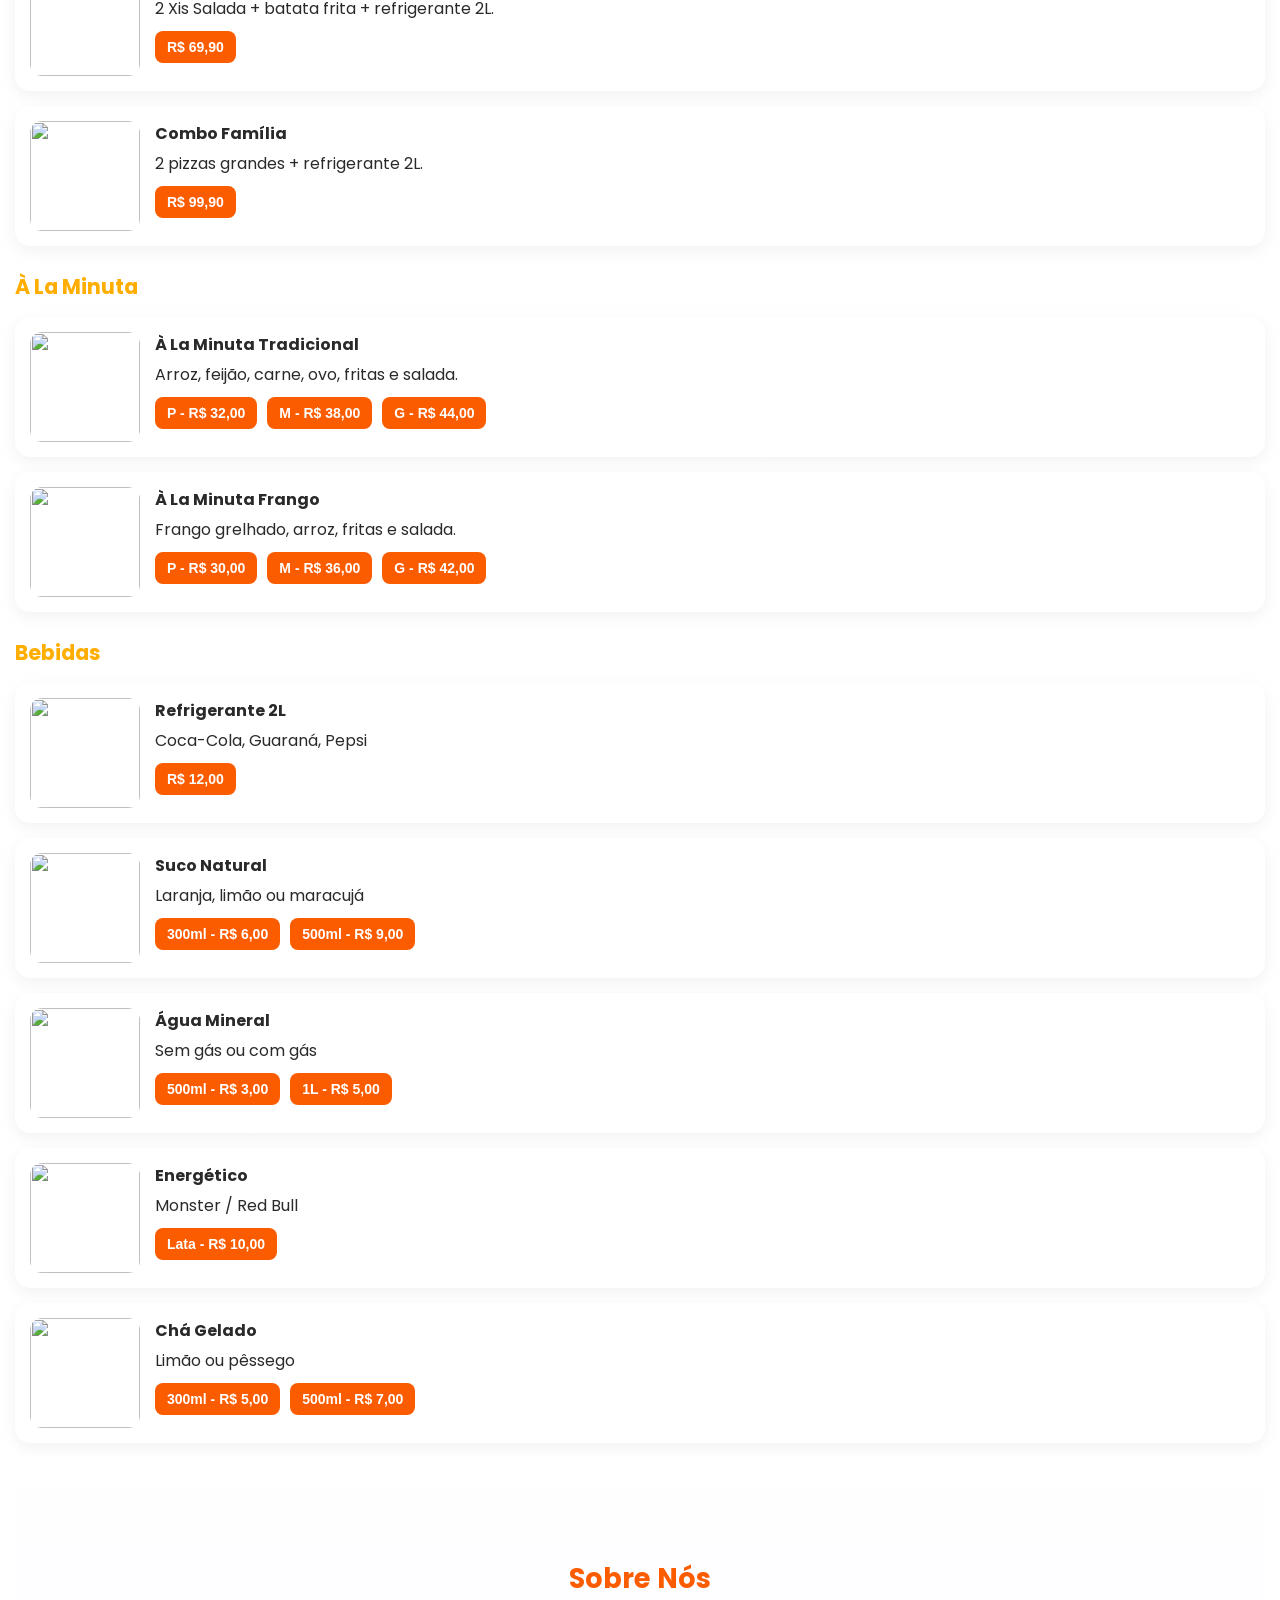
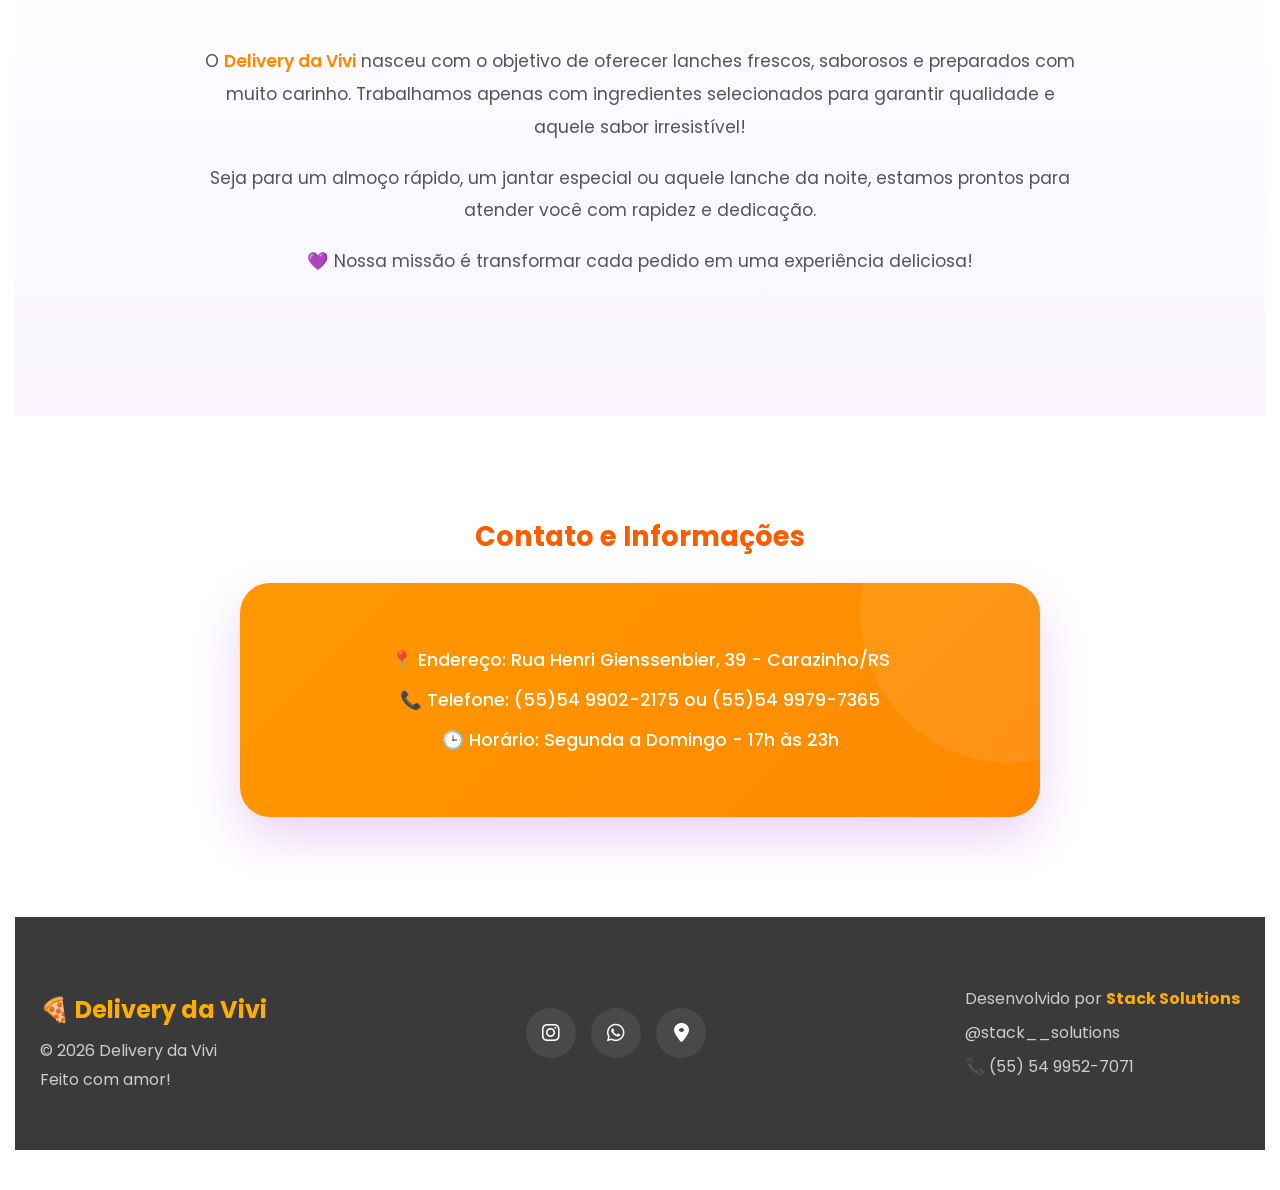
==== commit 8c056ef5: "atualiza preco da pizza" ====
--- a/site clientes/index.html
+++ b/site clientes/index.html
@@ -79,9 +79,9 @@
                         Pizza grande + borda recheada
                     </p>
 
-                    <span>R$ 80,90</span>
-
-                    <button onclick="addToCart('Pizza Família Promo', 80.90)">
+                    <span>R$ 100,00</span>
+
+                    <button onclick="addToCart('Pizza Família Promo', 100.00)">
                         Pedir Agora
                     </button>
 
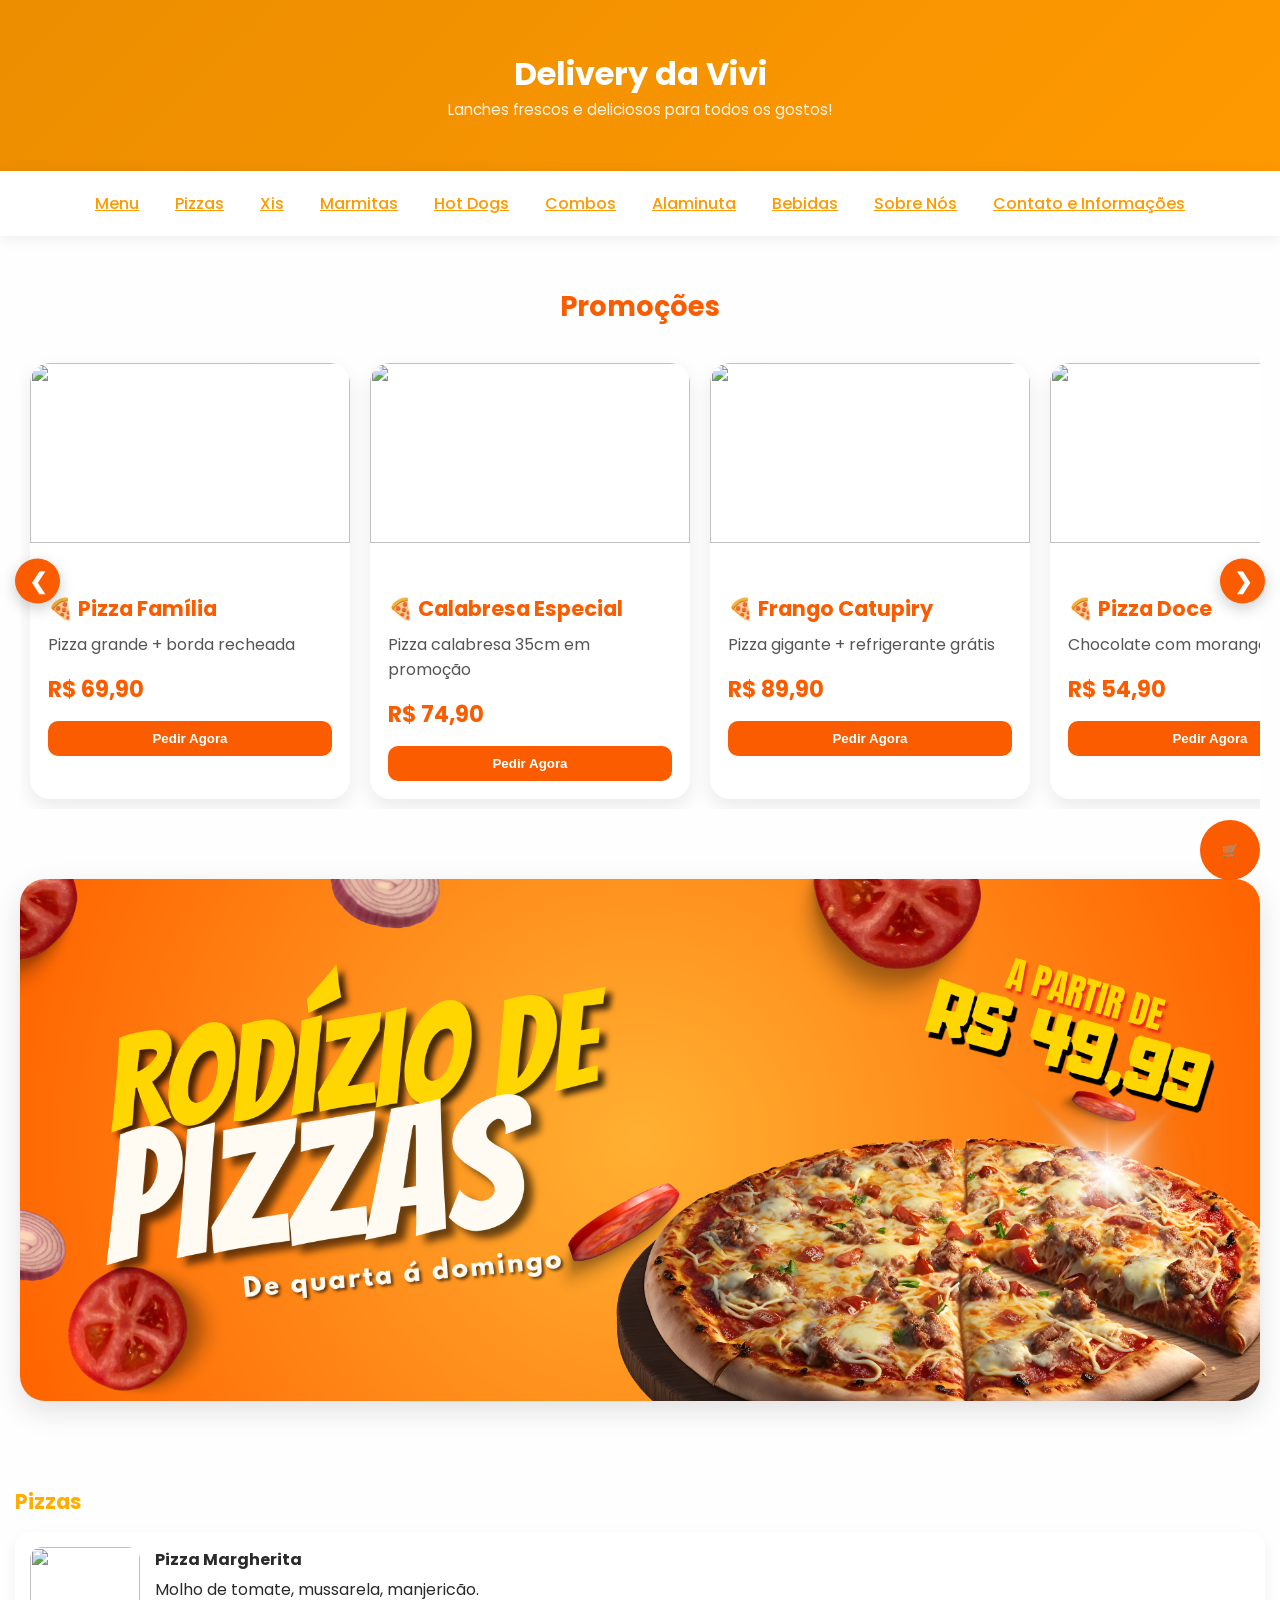
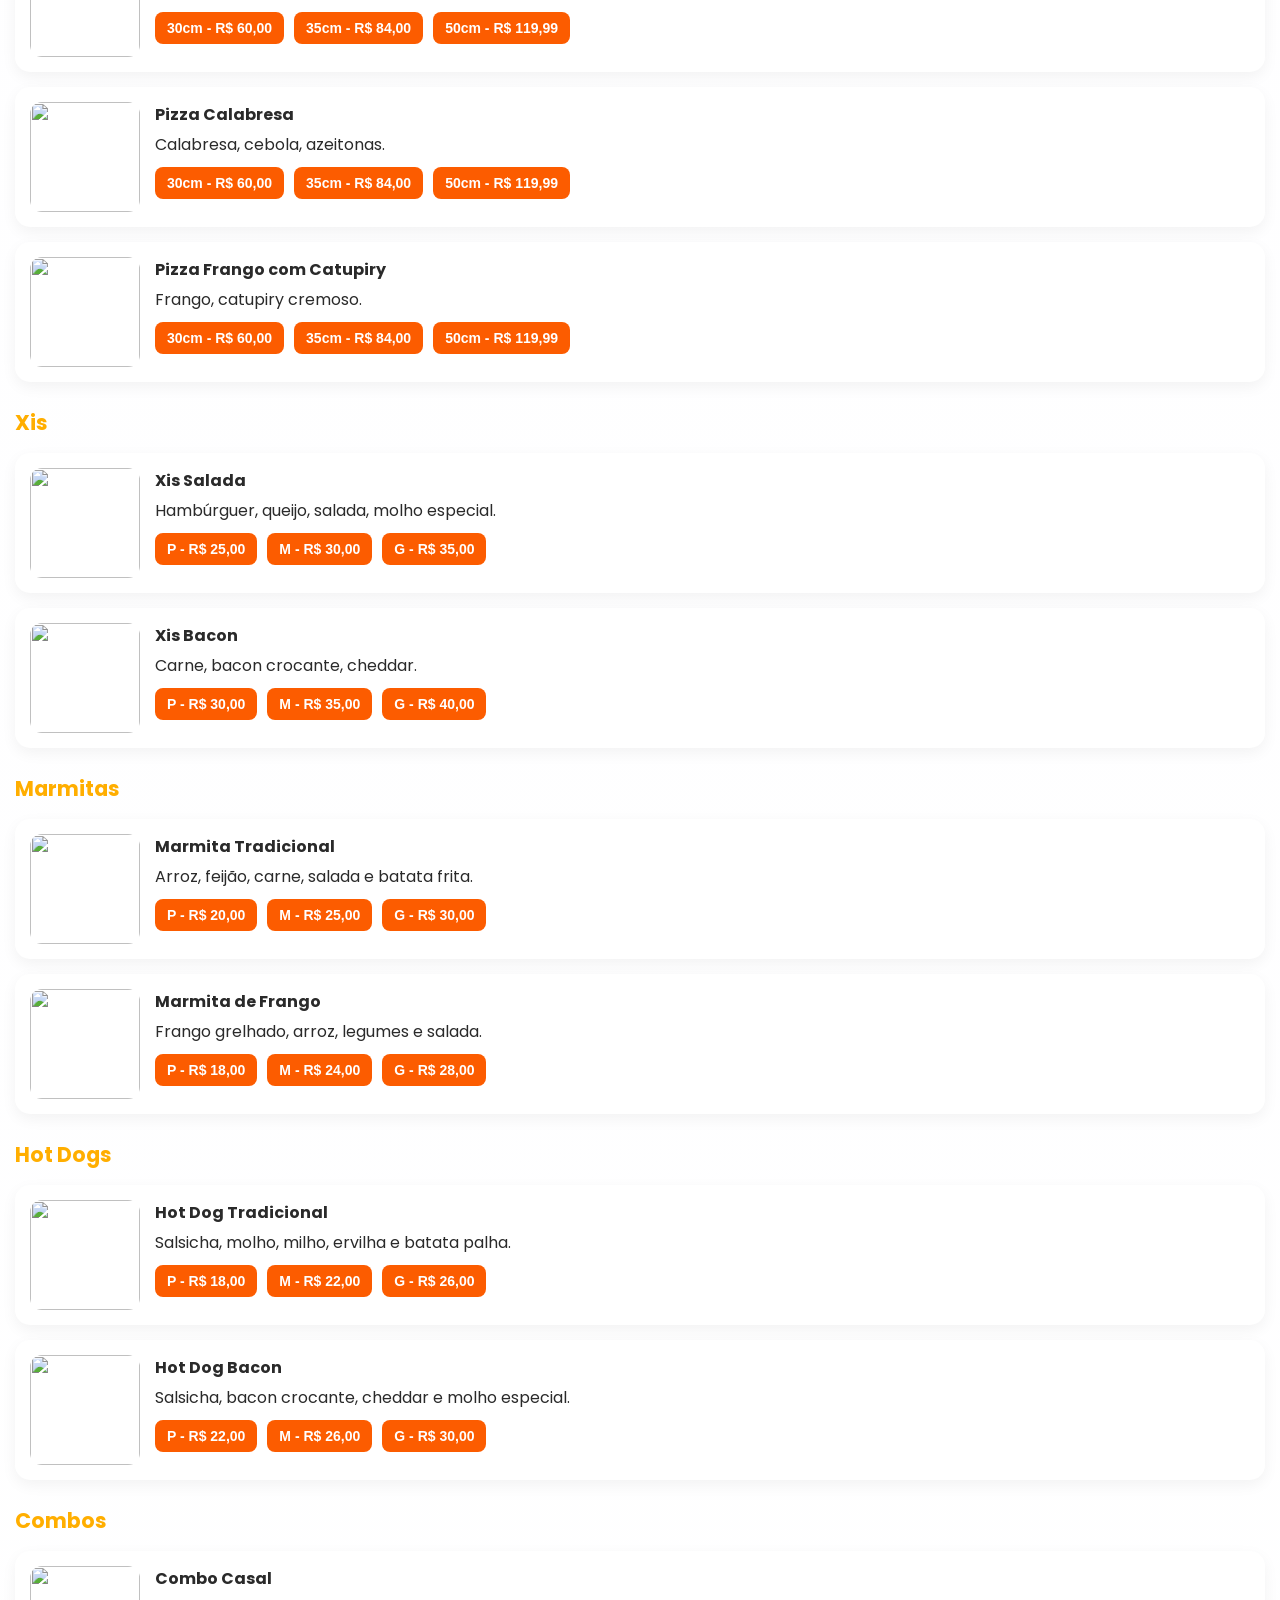
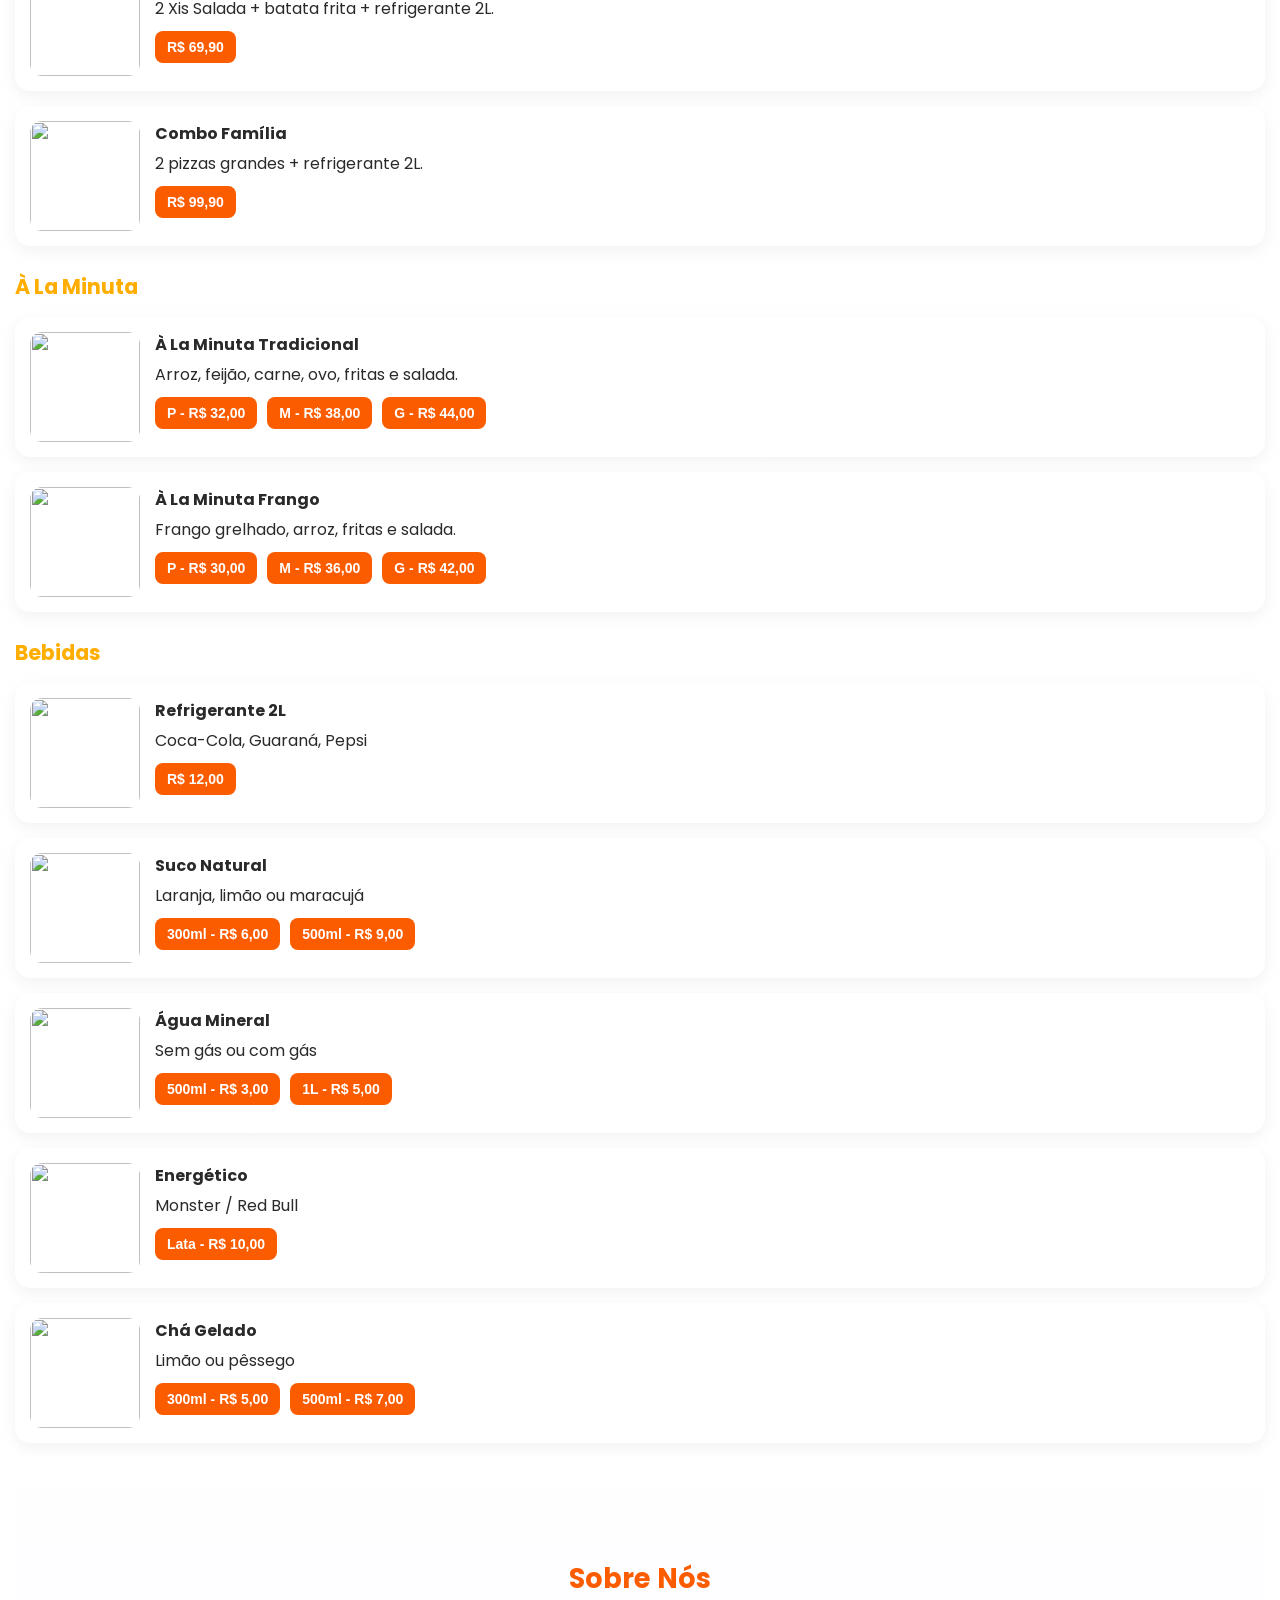
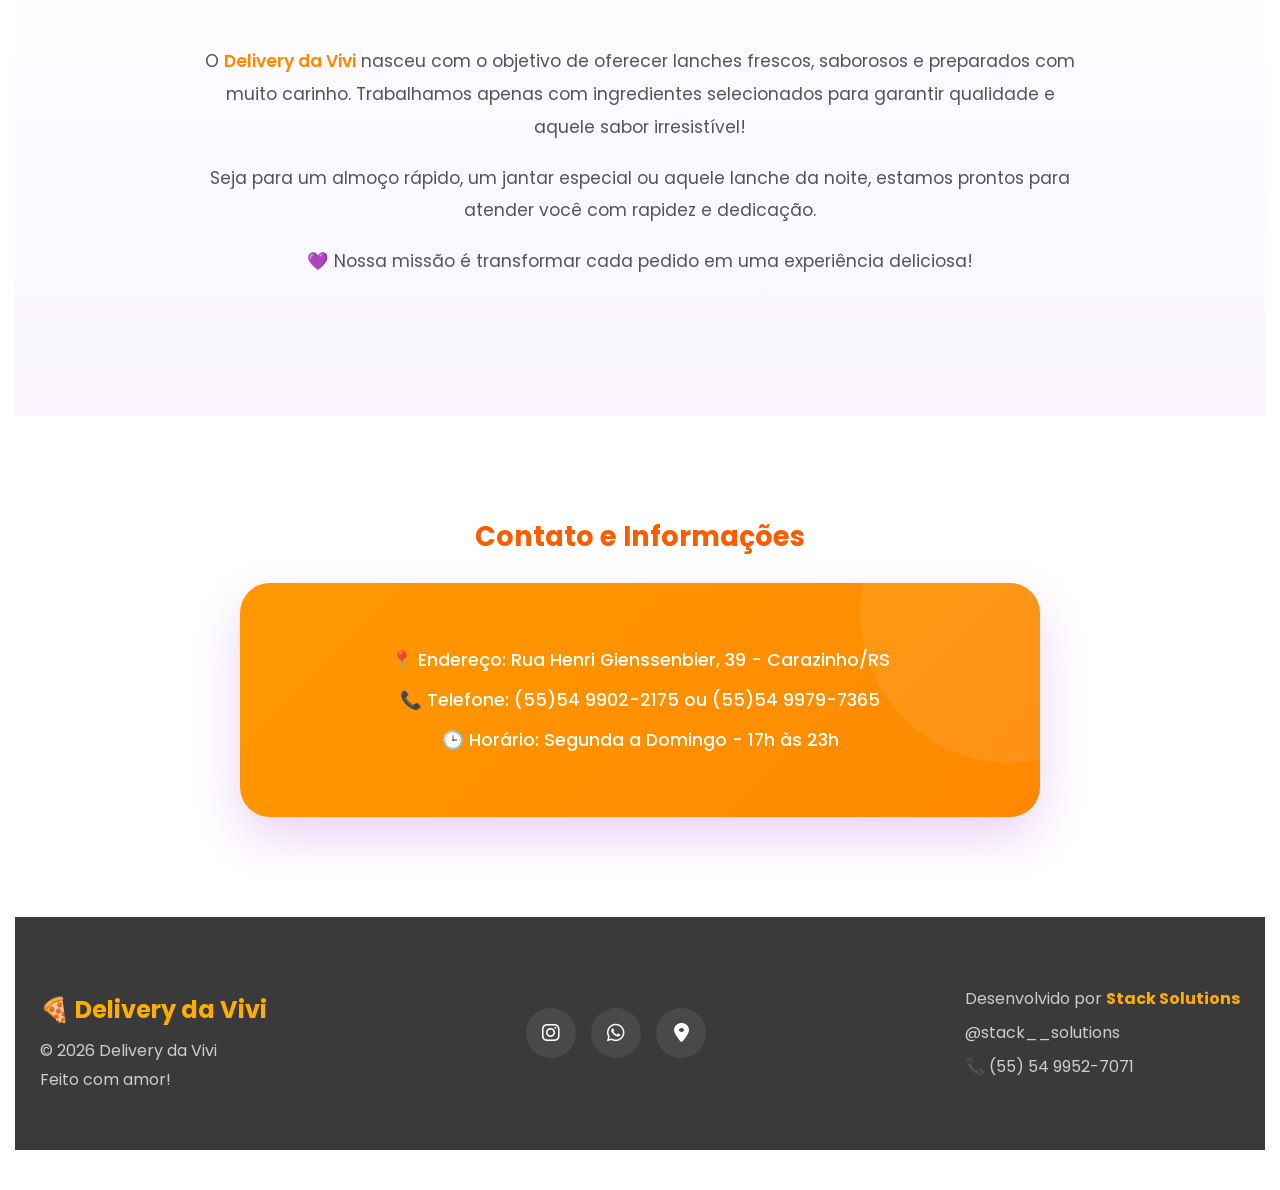
==== commit 2adebe1d: "mudar nome foto" ====
--- a/site clientes/index.html
+++ b/site clientes/index.html
@@ -79,9 +79,9 @@
                         Pizza grande + borda recheada
                     </p>
 
-                    <span>R$ 100,00</span>
-
-                    <button onclick="addToCart('Pizza Família Promo', 100.00)">
+                    <span>R$ 69,90</span>
+
+                    <button onclick="addToCart('Pizza Família Promo', 69.90)">
                         Pedir Agora
                     </button>
 
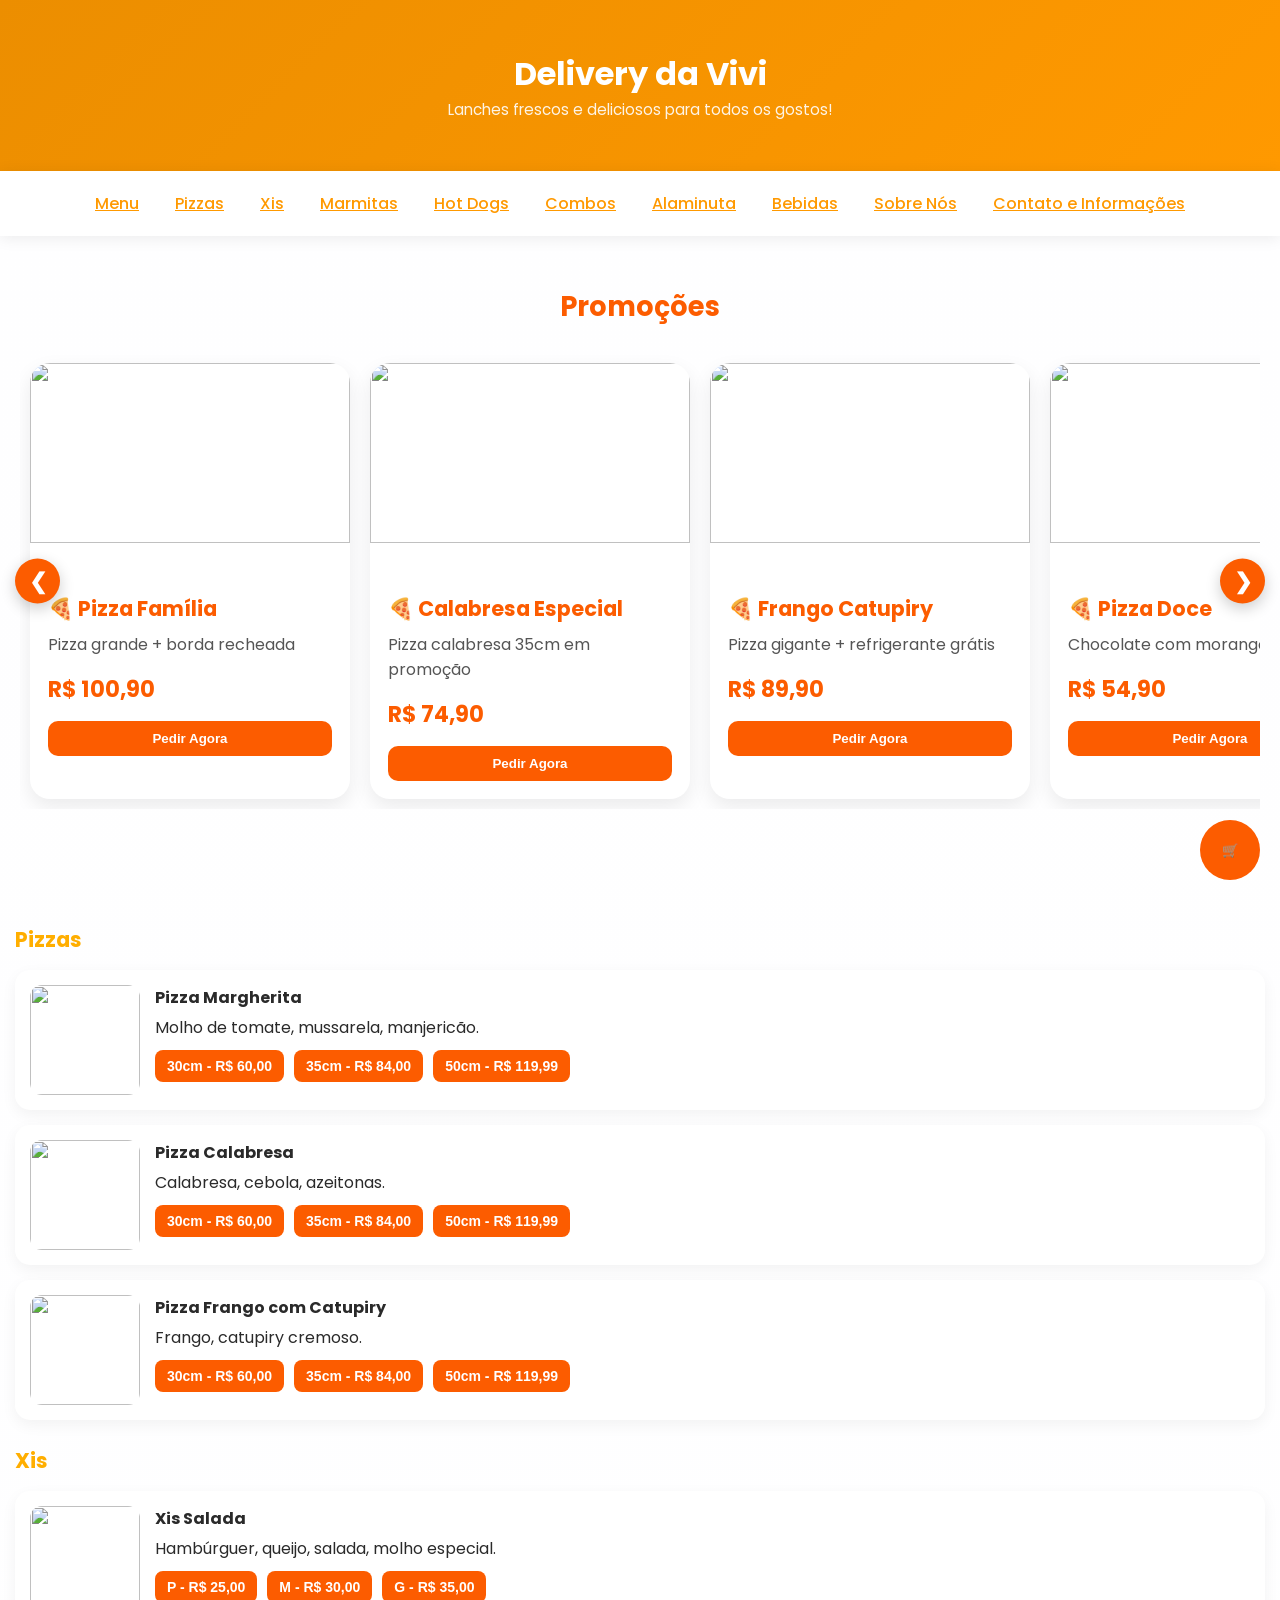
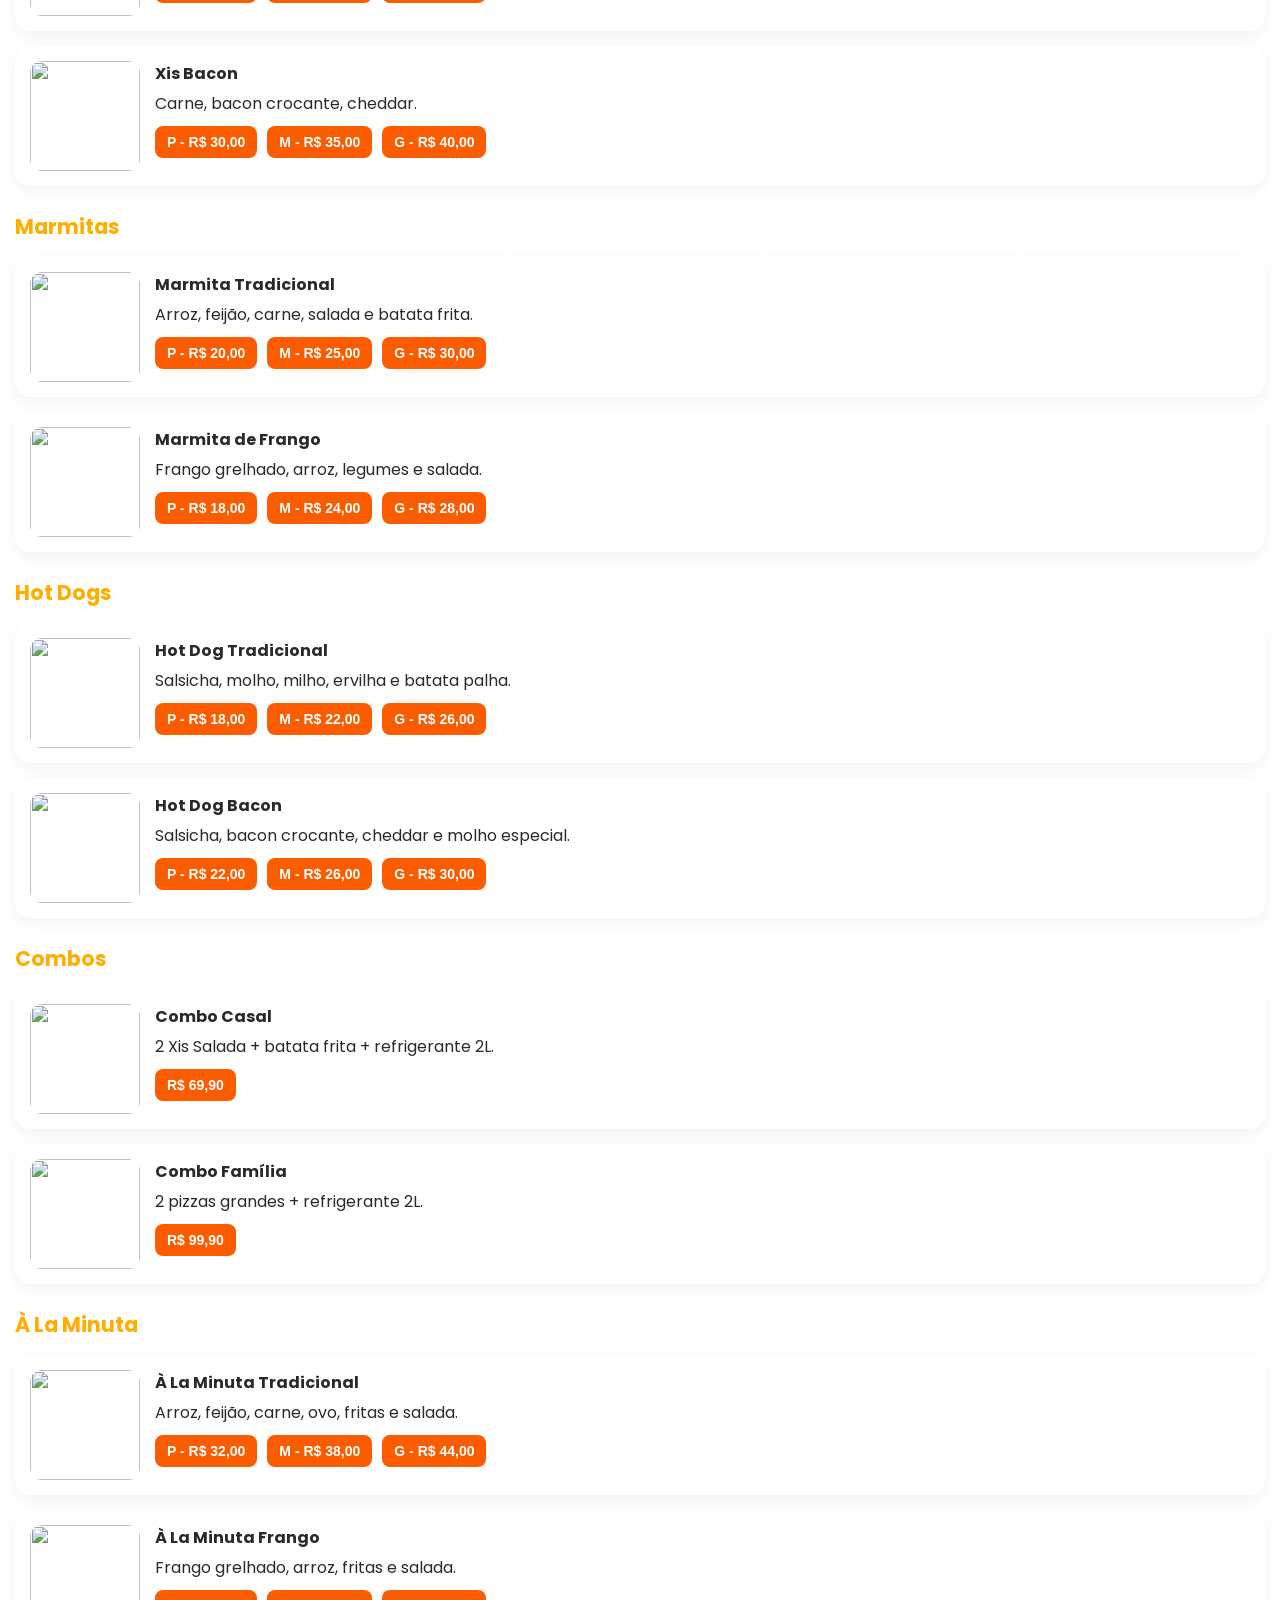
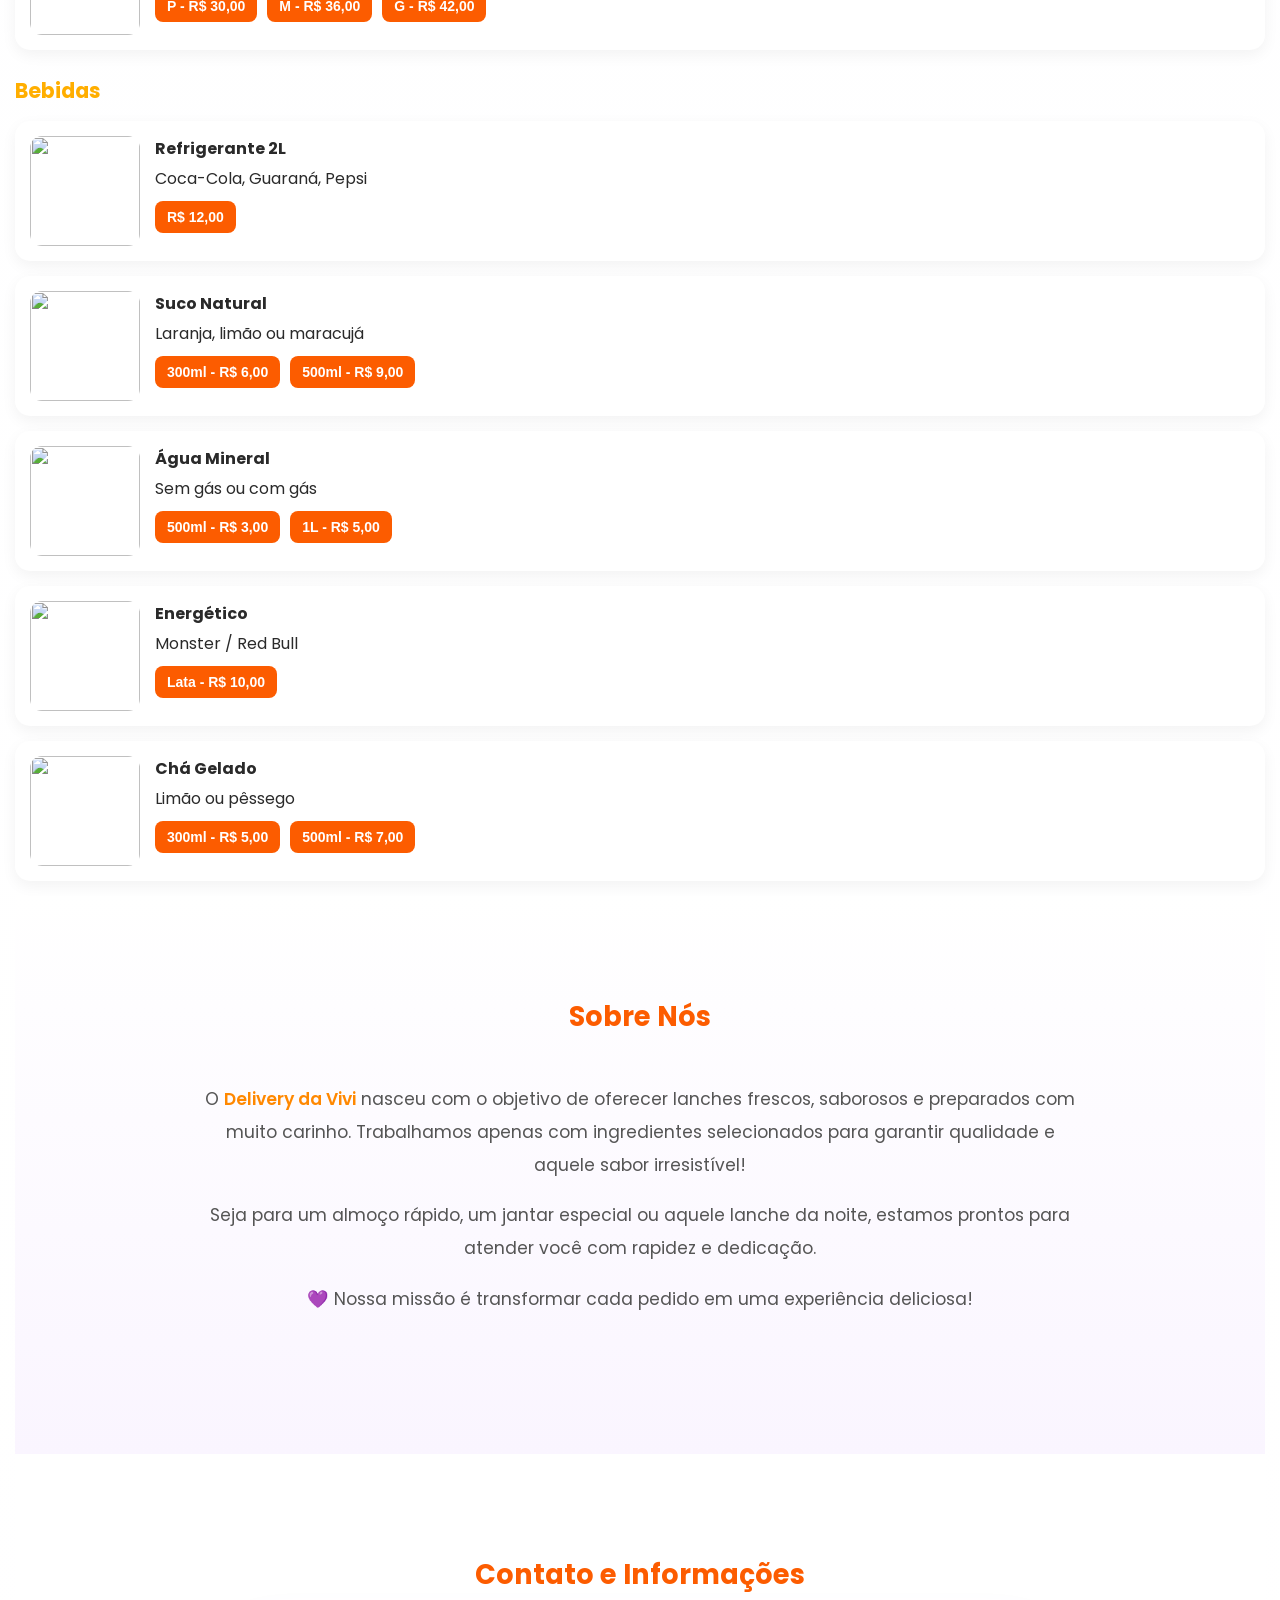
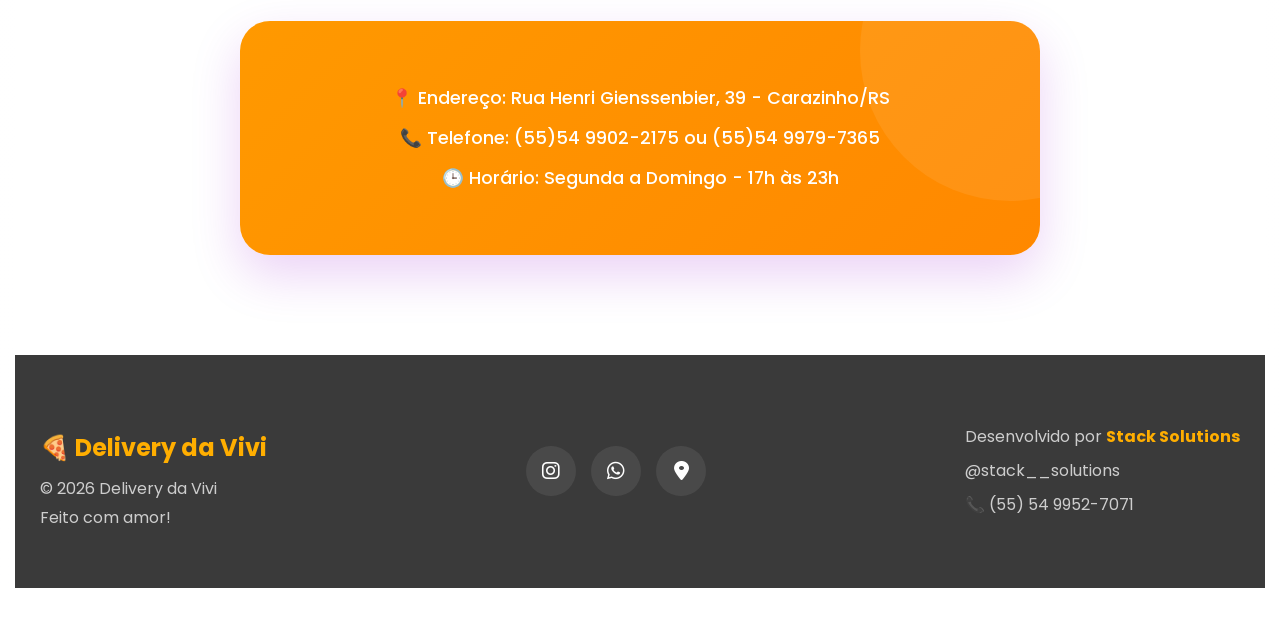
==== commit 2767ae75: "alteraçao de preço" ====
--- a/site clientes/index.html
+++ b/site clientes/index.html
@@ -79,9 +79,9 @@
                         Pizza grande + borda recheada
                     </p>
 
-                    <span>R$ 69,90</span>
-
-                    <button onclick="addToCart('Pizza Família Promo', 69.90)">
+                    <span>R$ 100,90</span>
+
+                    <button onclick="addToCart('Pizza Família Promo', 100.90)">
                         Pedir Agora
                     </button>
 
@@ -310,18 +310,7 @@
 </section>
     <main>
 
-                <!-- =========================
-            BANNER RODÍZIO
-        ========================= -->
-
-        <section class="rodizio-banner">
-
-            <img
-                src="img/rodizio.png"
-                alt="Rodízio de Pizzas"
-            >
-
-        </section>
+                
 
 
 
